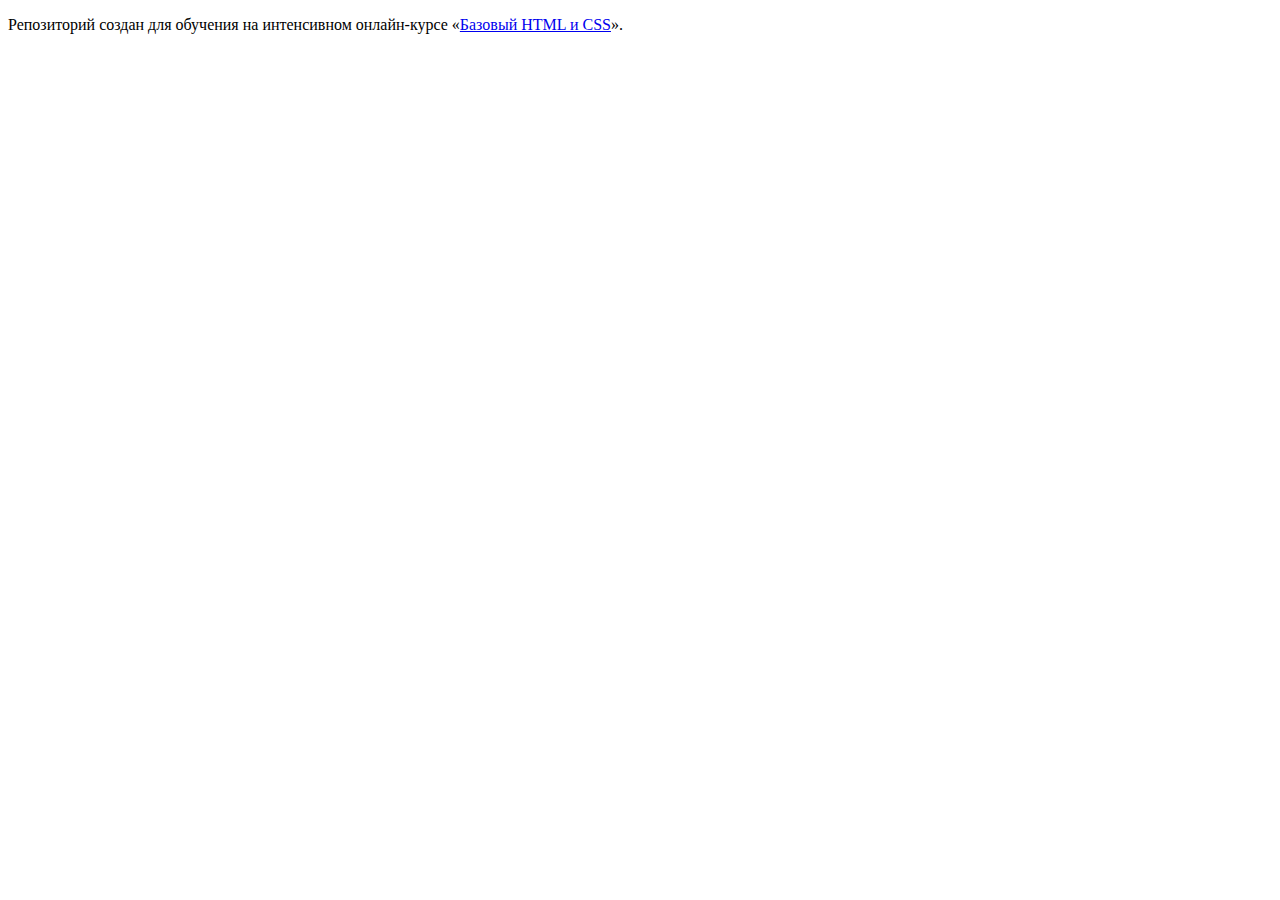
==== index.html @ fff20713 ":hatching_chick:" ====
<!DOCTYPE html>
<html lang="ru">
  <head>
    <meta charset="utf-8">
    <title>HTML Academy: Барбершоп</title>
  </head>
  <body>

    <p>Репозиторий создан для обучения на интенсивном онлайн‑курсе «<a href="https://htmlacademy.ru/intensive">Базовый HTML и CSS</a>».</p>

  </body>
</html>
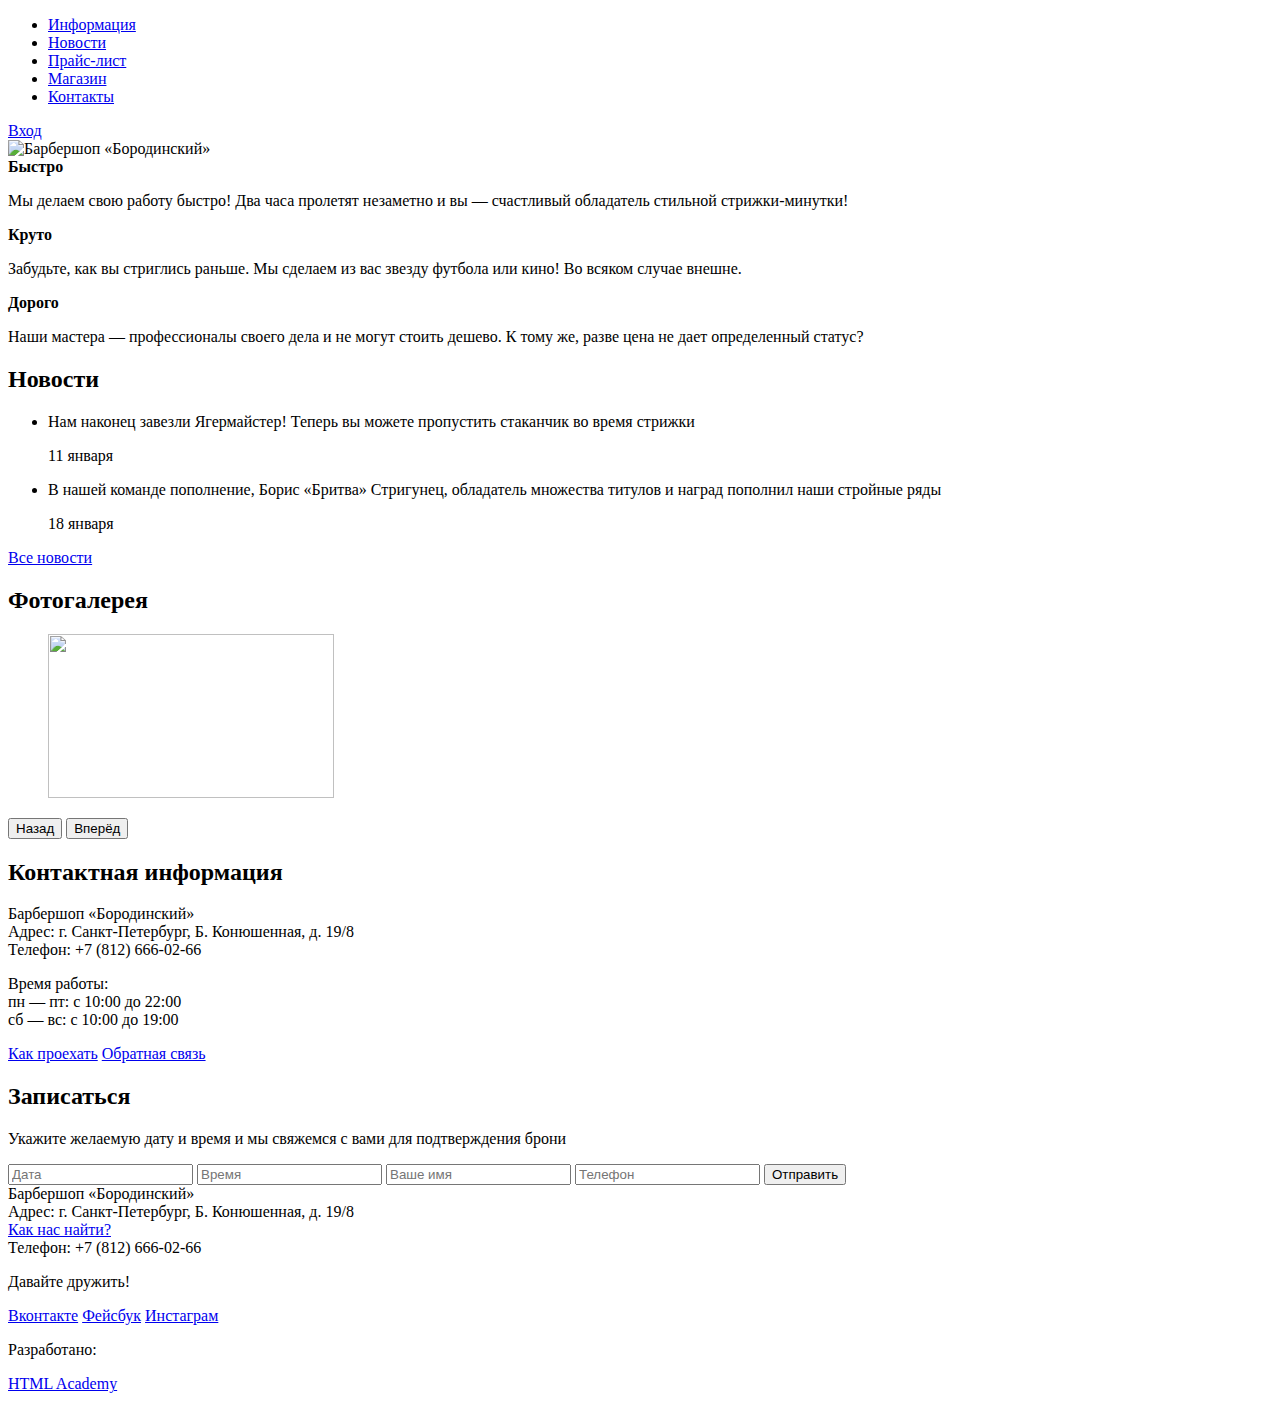
==== commit 2c5e6b91: "сделала разметку" ====
--- a/index.html
+++ b/index.html
@@ -1,12 +1,128 @@
 <!DOCTYPE html>
 <html lang="ru">
-  <head>
-    <meta charset="utf-8">
-    <title>HTML Academy: Барбершоп</title>
-  </head>
-  <body>
-
-    <p>Репозиторий создан для обучения на интенсивном онлайн‑курсе «<a href="https://htmlacademy.ru/intensive">Базовый HTML и CSS</a>».</p>
-
-  </body>
-</html>
+<head>
+  <meta charset="utf-8">
+  <title>Барбершоп «Бородинский»</title>
+</head>
+<body>
+<header class="main-header">
+  <div class="container">
+    <nav class="main-navigation">
+      <ul>
+        <li>
+          <a href="#">Информация</a>
+        </li>
+        <li>
+          <a href="#">Новости</a>
+        </li>
+        <li>
+          <a href="#">Прайс-лист</a>
+        </li>
+        <li>
+          <a href="#">Магазин</a>
+        </li>
+        <li>
+          <a href="#">Контакты</a>
+        </li>
+      </ul>
+    </nav>
+    <div class="user-block">
+      <a class="login" href="#">Вход</a>
+    </div>
+  </div>
+</header>
+<main class="container">
+  <div class="index-logo">
+    <img src="img/index-logo.png" width="368" height="204" alt="Барбершоп «Бородинский»">
+  </div>
+  <section class="features">
+    <div class="features-item">
+      <b class="features-name">Быстро</b>
+      <p>Мы делаем свою работу быстро! Два часа пролетят незаметно и вы — счастливый обладатель стильной стрижки-минутки!</p>
+    </div>
+    <div class="features-item">
+      <b class="features-name">Круто</b>
+      <p>Забудьте, как вы стриглись раньше. Мы сделаем из вас звезду футбола или кино! Во всяком случае внешне.</p>
+    </div>
+    <div class="features-item">
+      <b class="features-name">Дорого</b>
+      <p>Наши мастера — профессионалы своего дела и не могут стоить дешево. К тому же, разве цена не дает определенный статус?</p>
+    </div>
+  </section>
+  <div class="index-content">
+    <div class="index-content-left">
+      <h2 class="index-content-title">Новости</h2>
+      <ul class="news-preview">
+        <li>
+          <p>Нам наконец завезли Ягермайстер! Теперь вы можете пропустить стаканчик во время стрижки</p>
+          <time datetime="2016-01-11">11 января</time>
+        </li>
+        <li>
+          <p>В нашей команде пополнение, Борис «Бритва» Стригунец, обладатель множества титулов и наград пополнил наши стройные ряды</p>
+          <time datetime="2016-01-18">18 января</time>
+        </li>
+      </ul>
+      <a class="btn" href="#">Все новости</a>
+    </div>
+    <div class="index-content-right">
+      <h2 class="index-content-title">Фотогалерея</h2>
+      <div class="gallery">
+        <figure class="gallery-content">
+          <img src="img/photo-1.jpg" width="286" height="164" alt="">
+        </figure>
+        <button class="btn gallery-prev">Назад</button>
+        <button class="btn gallery-next">Вперёд</button>
+      </div>
+    </div>
+  </div>
+  <div class="index-content">
+    <div class="index-content-left">
+      <h2 class="index-content-title">Контактная информация</h2>
+      <p>
+        Барбершоп «Бородинский»<br>
+        Адрес: г. Санкт-Петербург, Б. Конюшенная, д. 19/8<br>
+        Телефон: +7 (812) 666-02-66
+      </p>
+      <p>
+        Время работы:<br>
+        пн — пт: с 10:00 до 22:00<br>
+        сб — вс: с 10:00 до 19:00
+      </p>
+      <a class="btn" href="#">Как проехать</a>
+      <a class="btn" href="#">Обратная связь</a>
+    </div>
+    <div class="index-content-right">
+      <h2 class="index-content-title">Записаться</h2>
+      <p>Укажите желаемую дату и время и мы свяжемся с вами для подтверждения брони</p>
+      <form class="appointment-form" action="https://echo.htmlacademy.ru" method="post">
+        <input type="text" name="date" value="" placeholder="Дата">
+        <input type="text" name="time" value="" placeholder="Время">
+        <input type="text" name="name" value="" placeholder="Ваше имя">
+        <input type="tel" name="phone" value="" placeholder="Телефон">
+        <button class="btn" type="submit">Отправить</button>
+      </form>
+    </div>
+  </div>
+</main>
+<footer class="main-footer">
+  <div class="container">
+    <section class="footer-contacts">
+      Барбершоп «Бородинский»<br>
+      Адрес: г. Санкт-Петербург, Б. Конюшенная, д. 19/8<br>
+      <a href="#">Как нас найти?</a><br>
+      Телефон: +7 (812) 666-02-66
+    </section>
+    <section class="footer-social">
+      <p>Давайте дружить!</p>
+      <a class="social-btn social-btn-vk" href="#">Вконтакте</a>
+      <a class="social-btn social-btn-fb" href="#">Фейсбук</a>
+      <a class="social-btn social-btn-inst" href="#">Инстаграм</a>
+    </section>
+    <section class="footer-copyright">
+      <p>Разработано:</p>
+      <a class="btn" href="https://htmlacademy.ru">HTML Academy</a>
+    </section>
+  </div>
+</footer>
+</body>
+</html>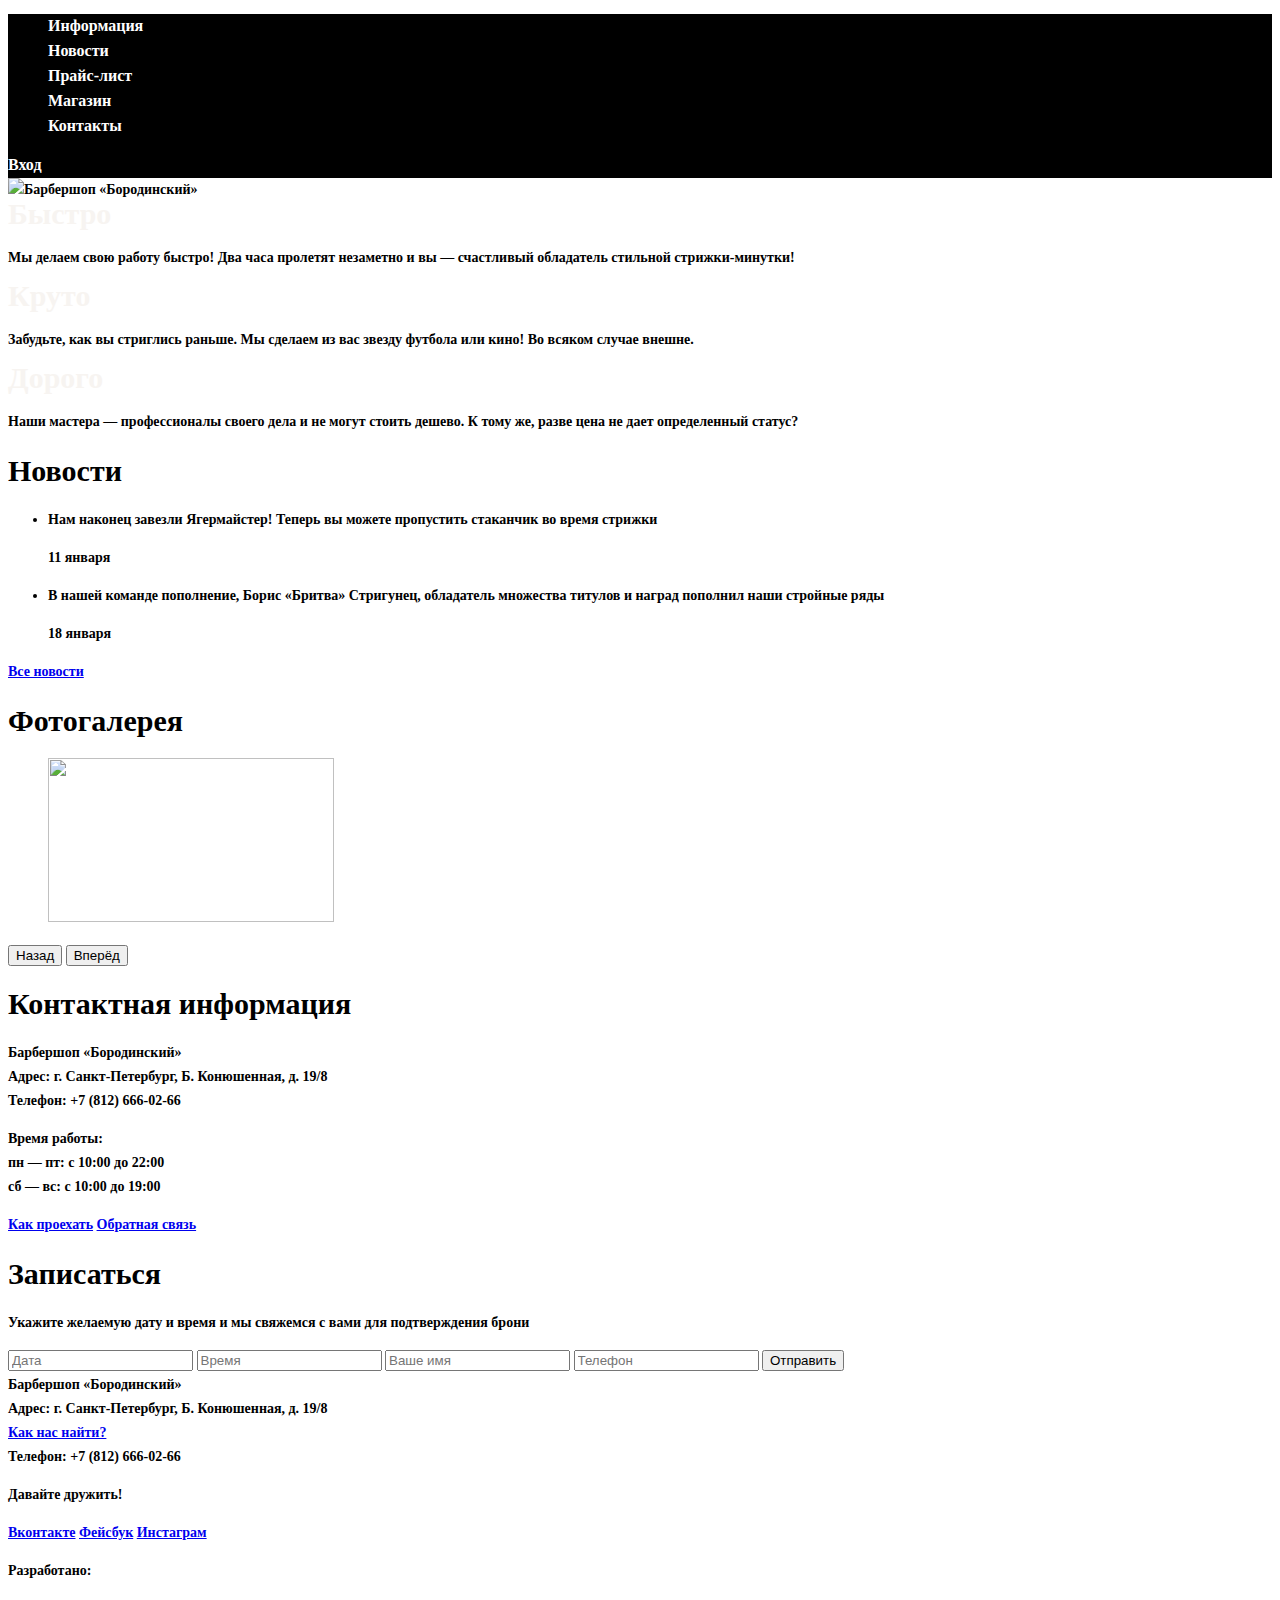
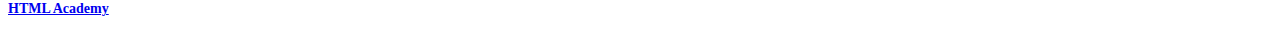
==== commit 0beaa6de: "Подготовка графики и текстовых стилей «Барбершопа»" ====
--- a/index.html
+++ b/index.html
@@ -1,128 +1,133 @@
 <!DOCTYPE html>
 <html lang="ru">
 <head>
-  <meta charset="utf-8">
-  <title>Барбершоп «Бородинский»</title>
+    <meta charset="utf-8">
+    <title>Барбершоп «Бородинский»</title>
+    <link href="css/style.css" rel="stylesheet">
 </head>
 <body>
 <header class="main-header">
-  <div class="container">
-    <nav class="main-navigation">
-      <ul>
-        <li>
-          <a href="#">Информация</a>
-        </li>
-        <li>
-          <a href="#">Новости</a>
-        </li>
-        <li>
-          <a href="#">Прайс-лист</a>
-        </li>
-        <li>
-          <a href="#">Магазин</a>
-        </li>
-        <li>
-          <a href="#">Контакты</a>
-        </li>
-      </ul>
-    </nav>
-    <div class="user-block">
-      <a class="login" href="#">Вход</a>
+    <div class="container">
+        <nav class="main-navigation">
+            <ul>
+                <li>
+                    <a href="#">Информация</a>
+                </li>
+                <li>
+                    <a href="#">Новости</a>
+                </li>
+                <li>
+                    <a href="#">Прайс-лист</a>
+                </li>
+                <li>
+                    <a href="#">Магазин</a>
+                </li>
+                <li>
+                    <a href="#">Контакты</a>
+                </li>
+            </ul>
+        </nav>
+        <div class="user-block">
+            <a class="login" href="#">Вход</a>
+        </div>
     </div>
-  </div>
 </header>
 <main class="container">
-  <div class="index-logo">
-    <img src="img/index-logo.png" width="368" height="204" alt="Барбершоп «Бородинский»">
-  </div>
-  <section class="features">
-    <div class="features-item">
-      <b class="features-name">Быстро</b>
-      <p>Мы делаем свою работу быстро! Два часа пролетят незаметно и вы — счастливый обладатель стильной стрижки-минутки!</p>
+    <div class="index-logo">
+        <img src="img/borodinski logo.png" width="368" height="264" alt="Барбершоп «Бородинский»">
     </div>
-    <div class="features-item">
-      <b class="features-name">Круто</b>
-      <p>Забудьте, как вы стриглись раньше. Мы сделаем из вас звезду футбола или кино! Во всяком случае внешне.</p>
+    <section class="features">
+        <div class="features-item">
+            <b class="features-name">Быстро</b>
+            <p>Мы делаем свою работу быстро! Два часа пролетят незаметно и вы — счастливый обладатель стильной
+                стрижки-минутки!</p>
+        </div>
+        <div class="features-item">
+            <b class="features-name">Круто</b>
+            <p>Забудьте, как вы стриглись раньше. Мы сделаем из вас звезду футбола или кино! Во всяком случае
+                внешне.</p>
+        </div>
+        <div class="features-item">
+            <b class="features-name">Дорого</b>
+            <p>Наши мастера — профессионалы своего дела и не могут стоить дешево. К тому же, разве цена не дает
+                определенный статус?</p>
+        </div>
+    </section>
+    <div class="index-content">
+        <div class="index-content-left">
+            <h2 class="index-content-title">Новости</h2>
+            <ul class="news-preview">
+                <li>
+                    <p>Нам наконец завезли Ягермайстер! Теперь вы можете пропустить стаканчик во время стрижки</p>
+                    <time datetime="2016-01-11">11 января</time>
+                </li>
+                <li>
+                    <p>В нашей команде пополнение, Борис «Бритва» Стригунец, обладатель множества титулов и наград
+                        пополнил наши стройные ряды</p>
+                    <time datetime="2016-01-18">18 января</time>
+                </li>
+            </ul>
+            <a class="btn" href="#">Все новости</a>
+        </div>
+        <div class="index-content-right">
+            <h2 class="index-content-title">Фотогалерея</h2>
+            <div class="gallery">
+                <figure class="gallery-content">
+                    <img src="img/layer 21.jpg" width="286" height="164" alt="">
+                </figure>
+                <button class="btn gallery-prev">Назад</button>
+                <button class="btn gallery-next">Вперёд</button>
+            </div>
+        </div>
     </div>
-    <div class="features-item">
-      <b class="features-name">Дорого</b>
-      <p>Наши мастера — профессионалы своего дела и не могут стоить дешево. К тому же, разве цена не дает определенный статус?</p>
+    <div class="index-content">
+        <div class="index-content-left">
+            <h2 class="index-content-title">Контактная информация</h2>
+            <p>
+                Барбершоп «Бородинский»<br>
+                Адрес: г. Санкт-Петербург, Б. Конюшенная, д. 19/8<br>
+                Телефон: +7 (812) 666-02-66
+            </p>
+            <p>
+                Время работы:<br>
+                пн — пт: с 10:00 до 22:00<br>
+                сб — вс: с 10:00 до 19:00
+            </p>
+            <a class="btn" href="#">Как проехать</a>
+            <a class="btn" href="#">Обратная связь</a>
+        </div>
+        <div class="index-content-right">
+            <h2 class="index-content-title">Записаться</h2>
+            <p>Укажите желаемую дату и время и мы свяжемся с вами для подтверждения брони</p>
+            <form class="appointment-form" action="https://echo.htmlacademy.ru" method="post">
+                <input type="text" name="date" value="" placeholder="Дата">
+                <input type="text" name="time" value="" placeholder="Время">
+                <input type="text" name="name" value="" placeholder="Ваше имя">
+                <input type="tel" name="phone" value="" placeholder="Телефон">
+                <button class="btn" type="submit">Отправить</button>
+            </form>
+        </div>
     </div>
-  </section>
-  <div class="index-content">
-    <div class="index-content-left">
-      <h2 class="index-content-title">Новости</h2>
-      <ul class="news-preview">
-        <li>
-          <p>Нам наконец завезли Ягермайстер! Теперь вы можете пропустить стаканчик во время стрижки</p>
-          <time datetime="2016-01-11">11 января</time>
-        </li>
-        <li>
-          <p>В нашей команде пополнение, Борис «Бритва» Стригунец, обладатель множества титулов и наград пополнил наши стройные ряды</p>
-          <time datetime="2016-01-18">18 января</time>
-        </li>
-      </ul>
-      <a class="btn" href="#">Все новости</a>
-    </div>
-    <div class="index-content-right">
-      <h2 class="index-content-title">Фотогалерея</h2>
-      <div class="gallery">
-        <figure class="gallery-content">
-          <img src="img/photo-1.jpg" width="286" height="164" alt="">
-        </figure>
-        <button class="btn gallery-prev">Назад</button>
-        <button class="btn gallery-next">Вперёд</button>
-      </div>
-    </div>
-  </div>
-  <div class="index-content">
-    <div class="index-content-left">
-      <h2 class="index-content-title">Контактная информация</h2>
-      <p>
-        Барбершоп «Бородинский»<br>
-        Адрес: г. Санкт-Петербург, Б. Конюшенная, д. 19/8<br>
-        Телефон: +7 (812) 666-02-66
-      </p>
-      <p>
-        Время работы:<br>
-        пн — пт: с 10:00 до 22:00<br>
-        сб — вс: с 10:00 до 19:00
-      </p>
-      <a class="btn" href="#">Как проехать</a>
-      <a class="btn" href="#">Обратная связь</a>
-    </div>
-    <div class="index-content-right">
-      <h2 class="index-content-title">Записаться</h2>
-      <p>Укажите желаемую дату и время и мы свяжемся с вами для подтверждения брони</p>
-      <form class="appointment-form" action="https://echo.htmlacademy.ru" method="post">
-        <input type="text" name="date" value="" placeholder="Дата">
-        <input type="text" name="time" value="" placeholder="Время">
-        <input type="text" name="name" value="" placeholder="Ваше имя">
-        <input type="tel" name="phone" value="" placeholder="Телефон">
-        <button class="btn" type="submit">Отправить</button>
-      </form>
-    </div>
-  </div>
 </main>
 <footer class="main-footer">
-  <div class="container">
-    <section class="footer-contacts">
-      Барбершоп «Бородинский»<br>
-      Адрес: г. Санкт-Петербург, Б. Конюшенная, д. 19/8<br>
-      <a href="#">Как нас найти?</a><br>
-      Телефон: +7 (812) 666-02-66
-    </section>
-    <section class="footer-social">
-      <p>Давайте дружить!</p>
-      <a class="social-btn social-btn-vk" href="#">Вконтакте</a>
-      <a class="social-btn social-btn-fb" href="#">Фейсбук</a>
-      <a class="social-btn social-btn-inst" href="#">Инстаграм</a>
-    </section>
-    <section class="footer-copyright">
-      <p>Разработано:</p>
-      <a class="btn" href="https://htmlacademy.ru">HTML Academy</a>
-    </section>
-  </div>
+    <div class="container">
+        <section class="footer-contacts">
+            Барбершоп «Бородинский»<br>
+            Адрес: г. Санкт-Петербург, Б. Конюшенная, д. 19/8<br>
+            <a href="#">Как нас найти?</a><br>
+            Телефон: +7 (812) 666-02-66
+        </section>
+        <section class="footer-social">
+            <p>Давайте дружить!</p>
+            <a class="social-btn social-btn-vk" href="#">Вконтакте</a>
+            <a class="social-btn social-btn-fb" href="#">Фейсбук</a>
+            <a class="social-btn social-btn-inst" href="#">Инстаграм</a>
+        </section>
+        <section class="footer-copyright">
+            <p>Разработано:</p>
+            <a class="btn" href="https://htmlacademy.ru">HTML Academy</a>
+        </section>
+    </div>
 </footer>
 </body>
 </html>--- a/css/style.css
+++ b/css/style.css
@@ -0,0 +1,42 @@
+body {
+   font-size: 14px;
+    line-height: 24px;
+    color: #000000;
+    font-weight: Bold;
+    font-family: PT Sans Narrow Bold;
+}
+
+
+.main-header a{
+    font-size: 16px;
+    line-height: auto;
+    color: #ffffff;
+    text-decoration: none;
+}
+
+.main-header {
+    background-color: black;
+}
+
+.features-item .features-name {
+    font-size: 30px;
+    line-height: auto;
+    color: #f7f4f1;
+
+}
+
+.index-content .index-content-title {
+    font-size: 30px;
+    line-height: auto;
+    color: #000000;
+}
+
+.filter-items .index-content-title {
+    font-size: 24px;
+    line-height: auto;
+}
+
+.price-list-title {
+    font-size: 46px;
+    line-height: auto;
+}
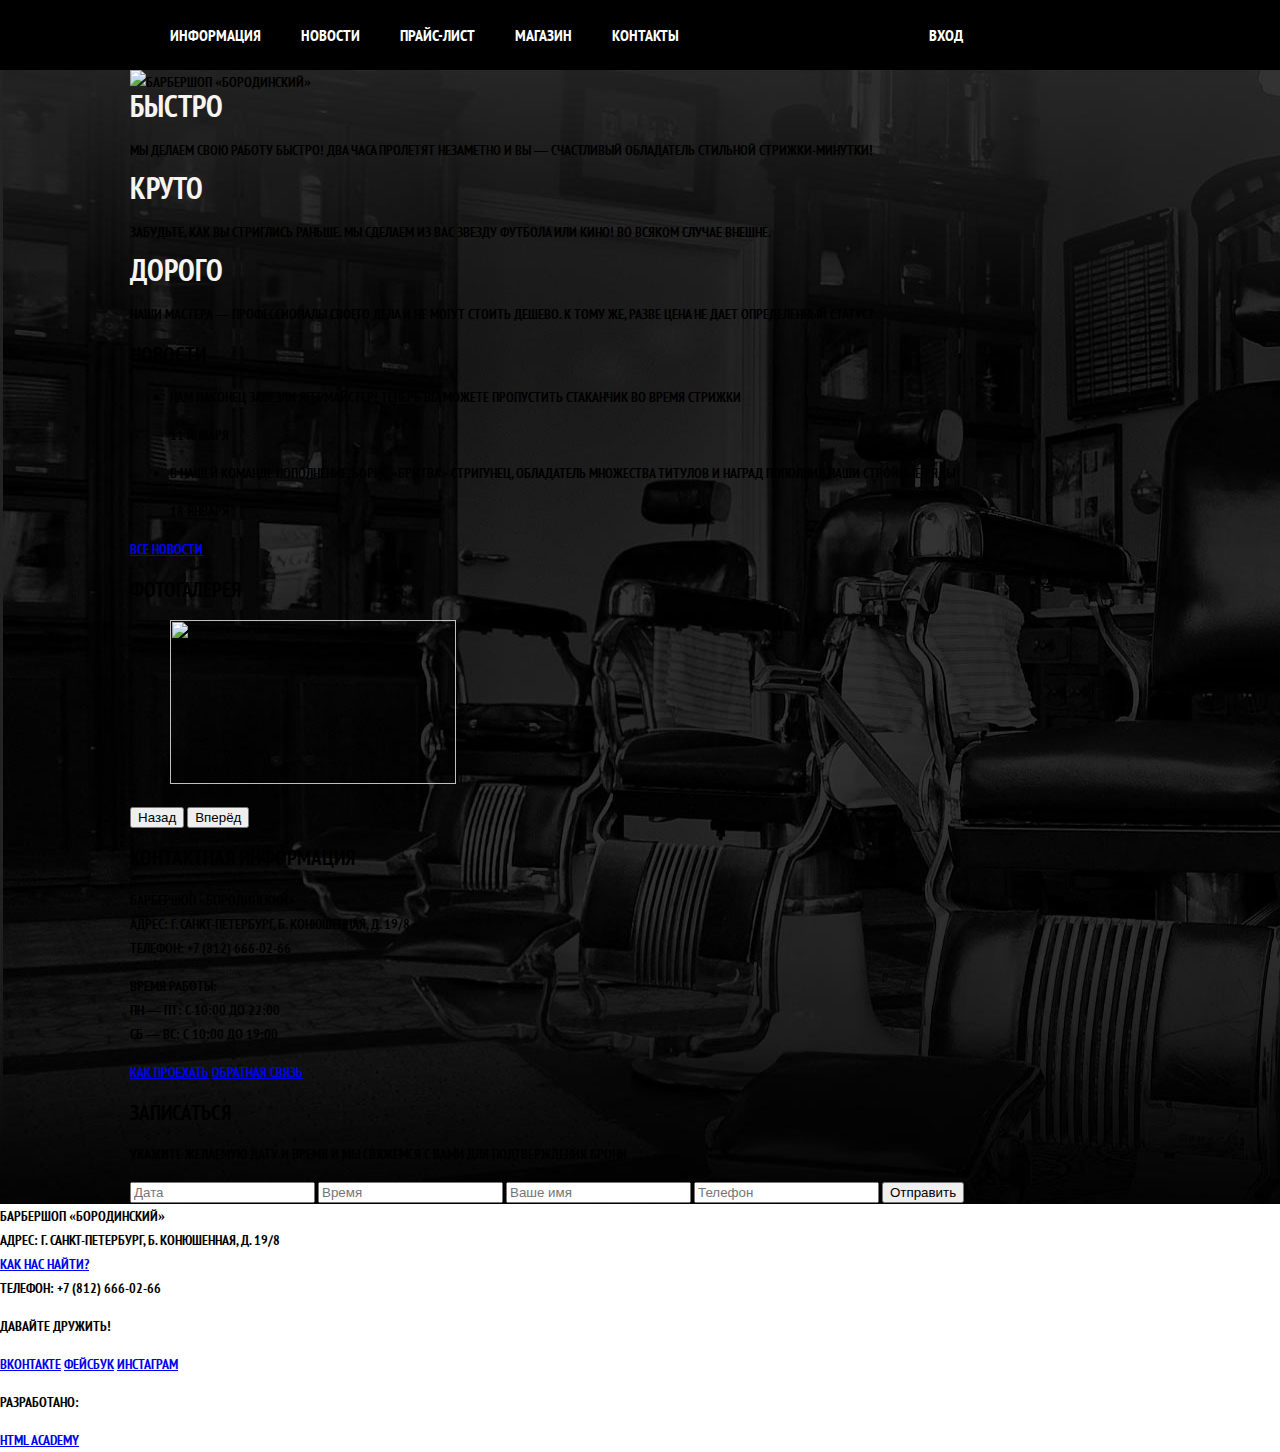
==== commit 5ff3660b: "я поиграла с сеткой, но шрифт не смогла подключить)" ====
--- a/index.html
+++ b/index.html
@@ -32,7 +32,7 @@
         </div>
     </div>
 </header>
-<main class="container">
+<main class="container container-index">
     <div class="index-logo">
         <img src="img/borodinski logo.png" width="368" height="264" alt="Барбершоп «Бородинский»">
     </div>
--- a/css/style.css
+++ b/css/style.css
@@ -1,9 +1,116 @@
+
+.main-header .container{
+    display: flex;
+    align-items: center;
+    width: 1200px;
+    height: 70px;
+    padding-left: 130px;
+    padding-right: 130px;
+}
+.main-navigation ul{
+    display: flex;
+}
+
+.main-navigation li{
+    padding-right: 40px;
+}
+
+.user-block a{
+    padding-left: 210px;
+}
+
+main.container{
+    padding-left: 130px;
+    padding-right: 130px;
+    background-image: url("barbershop-index.png");
+}
+
+.container .content-title{
+    padding-top: 60px;
+}
+
+.breadcrumbs{
+    display: flex;
+    padding-left: 0;
+}
+.breadcrumbs li{
+    padding-right: 40px;
+    list-style: none;
+}
+.breadcrumbs a{
+    text-decoration: none;
+}
+
+section.content {
+    display: flex;
+}
+
+section.catalog {
+    display: flex;
+    flex-wrap: wrap;
+    padding-left: 70px;
+}
+
+.filter-checkbox, .filter-radio {
+    padding-bottom: 27px;
+}
+
+article.catalog-item{
+margin:10px;
+    width:220px;
+    height: 286px;
+    background-color: white;
+}
+.catalog-item-title  {
+text-transform: none;}
+
+
+.paginator {
+display: flex;
+align-self: flex-end;
+}
+
+.paginator a{
+    text-decoration: none;
+}
+.paginator li{
+    list-style: none;
+}
+
+
+
+
+
+
+
+
+
+
+
+
+
+
+
+
+
+
+
+
+.container.container-index  {
+    background-image: url("barbershop-index.jpg");
+}
+
+
+
 body {
-   font-size: 14px;
+    font-size: 14px;
     line-height: 24px;
     color: #000000;
-    font-weight: Bold;
-    font-family: PT Sans Narrow Bold;
+    font-weight: bold;
+    font-family: "PT Sans Narrow Bold";
+    margin:0;
+    padding: 0;
+    text-transform: uppercase;
 }
 
 
@@ -25,18 +132,27 @@
 
 }
 
-.index-content .index-content-title {
-    font-size: 30px;
-    line-height: auto;
-    color: #000000;
-}
-
 .filter-items .index-content-title {
     font-size: 24px;
     line-height: auto;
+    padding-bottom: 40px;
 }
 
 .price-list-title {
     font-size: 46px;
     line-height: auto;
 }
+
+
+.index-content.index-content-title, .content-title h1 {
+    font-size: 30px;
+    line-height: auto;
+    color: #000000;
+}
+
+
+
+@font-face {
+    font-family: "PT Sans Narrow Bold";
+    src: url(/fonts/ptsansnarrowbold.woff);
+
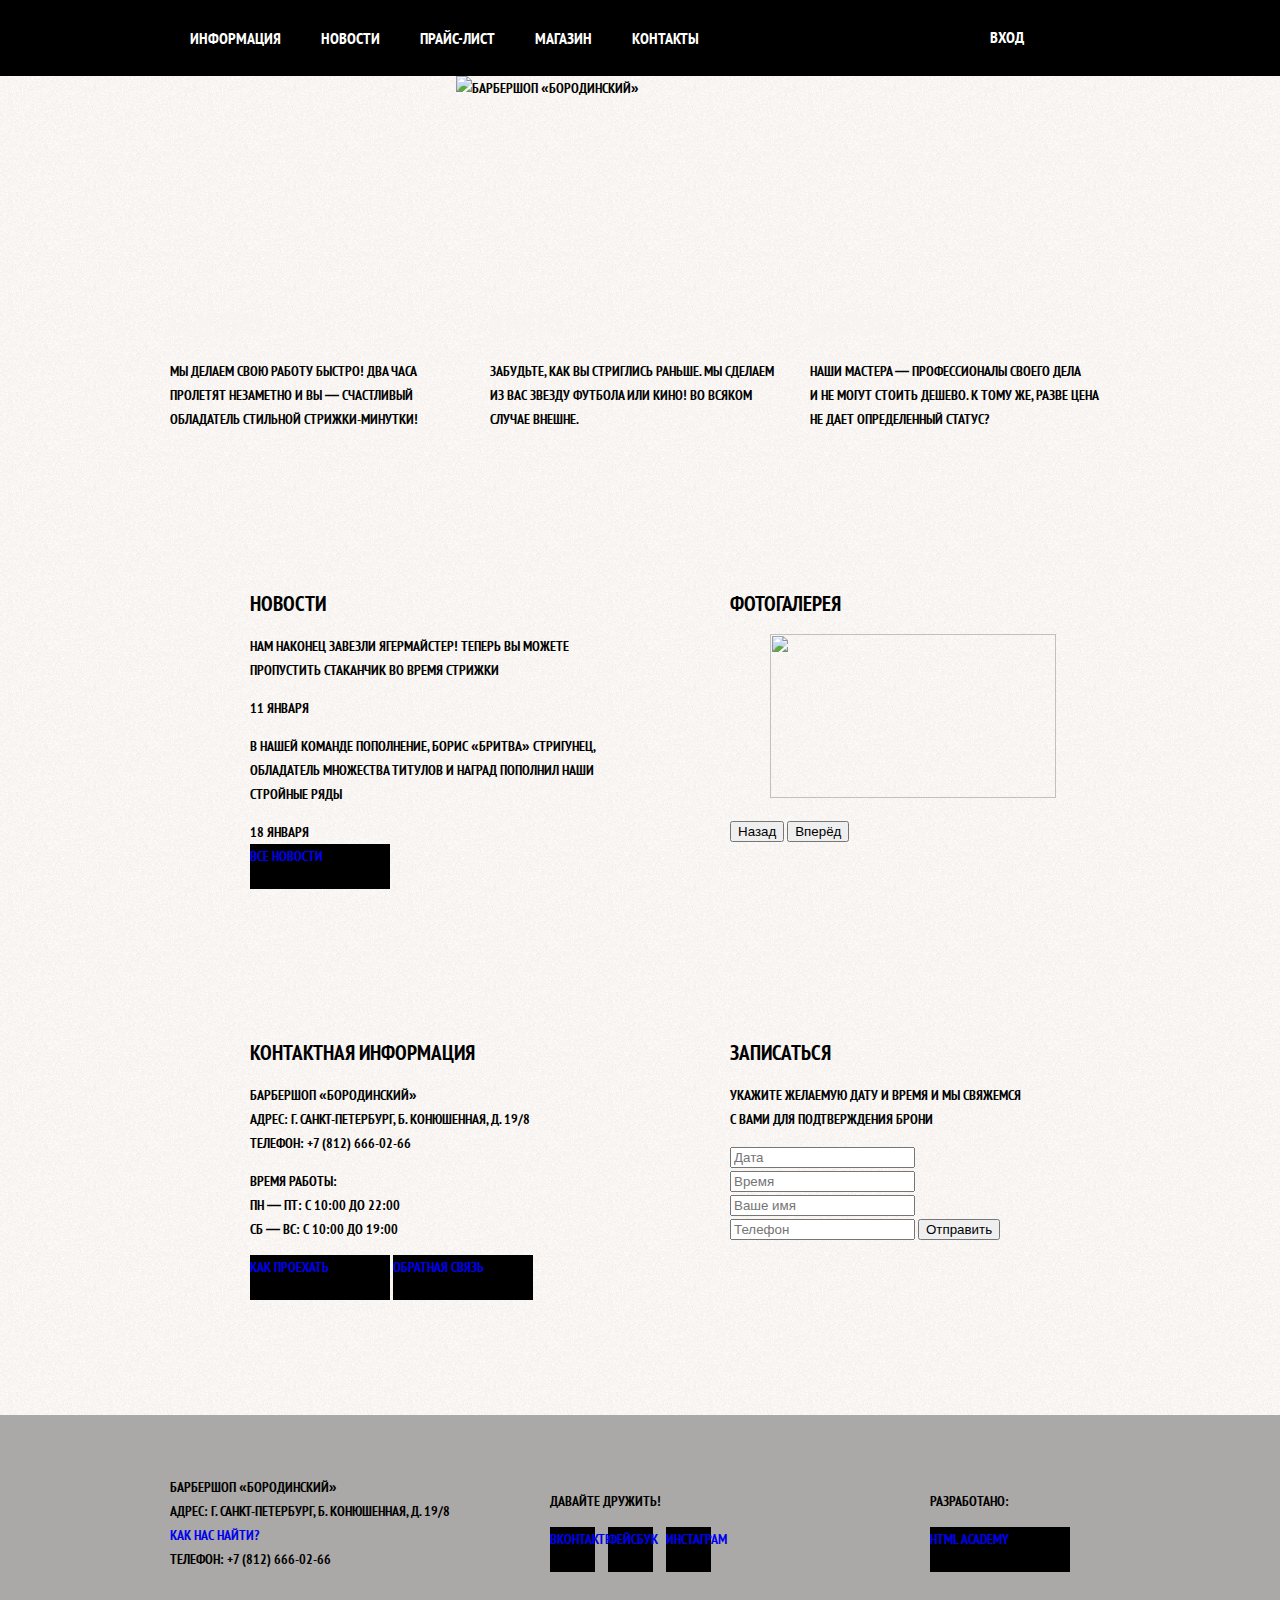
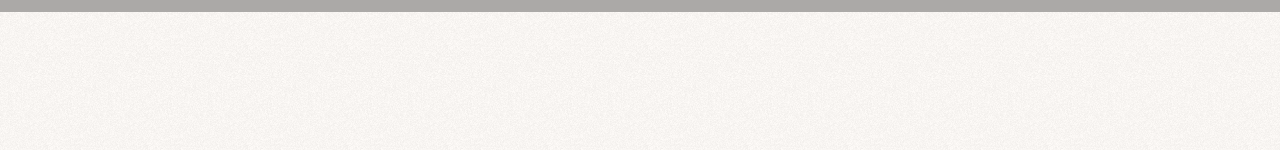
==== commit 960f6453: "сетка" ====
--- a/index.html
+++ b/index.html
@@ -7,7 +7,7 @@
 </head>
 <body>
 <header class="main-header">
-    <div class="container">
+    <div class="container clearfix">
         <nav class="main-navigation">
             <ul>
                 <li>
@@ -36,7 +36,7 @@
     <div class="index-logo">
         <img src="img/borodinski logo.png" width="368" height="264" alt="Барбершоп «Бородинский»">
     </div>
-    <section class="features">
+    <section class="features clearfix">
         <div class="features-item">
             <b class="features-name">Быстро</b>
             <p>Мы делаем свою работу быстро! Два часа пролетят незаметно и вы — счастливый обладатель стильной
@@ -53,7 +53,7 @@
                 определенный статус?</p>
         </div>
     </section>
-    <div class="index-content">
+    <div class="index-content clearfix">
         <div class="index-content-left">
             <h2 class="index-content-title">Новости</h2>
             <ul class="news-preview">
@@ -80,7 +80,7 @@
             </div>
         </div>
     </div>
-    <div class="index-content">
+    <div class="index-content clearfix">
         <div class="index-content-left">
             <h2 class="index-content-title">Контактная информация</h2>
             <p>
@@ -108,9 +108,10 @@
             </form>
         </div>
     </div>
+
 </main>
-<footer class="main-footer">
-    <div class="container">
+<footer class="main-footer clearfix">
+    <div class="container clearfix">
         <section class="footer-contacts">
             Барбершоп «Бородинский»<br>
             Адрес: г. Санкт-Петербург, Б. Конюшенная, д. 19/8<br>
--- a/css/style.css
+++ b/css/style.css
@@ -1,103 +1,172 @@
 
-.main-header .container{
-    display: flex;
-    align-items: center;
-    width: 1200px;
-    height: 70px;
-    padding-left: 130px;
-    padding-right: 130px;
-}
-.main-navigation ul{
-    display: flex;
-}
-
-.main-navigation li{
+@font-face {
+    font-family: "PT Sans Narrow Bold";
+    src: url("../fonts/ptsansnarrowbold.woff");
+}
+
+html, body {
+    margin: 0;
+    padding: 0;
+}
+
+a {
+    text-decoration: none;
+}
+
+ul {
+    list-style: none;
+    padding: 0;
+    margin: 0;
+}
+
+h1{
+    font-size: 30px;
+    line-height: 40px;
+    color: #000000;
+    margin: 0;
+    margin-bottom: 20px;
+}
+
+.container {
+    margin: 0 auto;
+    width: 940px;
+    padding: 0 10px;
+}
+
+.clearfix::after {
+    content: "";
+    display: table;
+    clear: both;
+}
+
+
+/* header */
+
+.main-header {
+    min-height: 70px;
+}
+
+.logo {
+    width: 150px;
+    float: left;
+    text-align: center;
+    padding-top: 26px;
+}
+
+.main-navigation {
+    width: 630px;
+    float: left;
+    font-size: 0;
+}
+
+.main-navigation li {
+   display: inline-block;
+    vertical-align: top;
+}
+
+.main-navigation a{
+    padding: 25px 20px;
+    display: block;
+    font-size: 16px;
+    line-height: 26px;
+    color: #ffffff;
+}
+
+.user-block {
+    width: 140px;
+    float: right;
+}
+
+.user-block a {
+    padding: 25px 20px;
+    display: block;
+    color: #ffffff;
+    font-size: 16px;
+}
+
+/* каталог */
+
+
+.content-title {
+    padding: 55px 0 50px 0;
+}
+
+
+.breadcrumbs {
+font-size: 0;
+}
+
+.breadcrumbs li {
+    display: inline-block;
+    vertical-align: top;
+}
+
+.breadcrumbs a{
+    font-size: 14px;
     padding-right: 40px;
-}
-
-.user-block a{
-    padding-left: 210px;
-}
-
-main.container{
-    padding-left: 130px;
-    padding-right: 130px;
-    background-image: url("barbershop-index.png");
-}
-
-.container .content-title{
-    padding-top: 60px;
-}
-
-.breadcrumbs{
-    display: flex;
-    padding-left: 0;
-}
-.breadcrumbs li{
-    padding-right: 40px;
-    list-style: none;
-}
-.breadcrumbs a{
-    text-decoration: none;
-}
-
-section.content {
-    display: flex;
-}
-
-section.catalog {
-    display: flex;
-    flex-wrap: wrap;
-    padding-left: 70px;
+    color: #000000;
+}
+.breadcrumbs a.active{
+    color: #aba9a7;
+}
+
+.filter-items{
+    width: 220px;
+    float: left;
+}
+
+.catalog-right {
+    width: 700px;
+    float: right;
 }
 
 .filter-checkbox, .filter-radio {
     padding-bottom: 27px;
 }
 
-article.catalog-item{
-margin:10px;
-    width:220px;
-    height: 286px;
+.catalog {
+    font-size:0;
+}
+
+.catalog-item {
+    width: 220px;
+    min-height: 286px;
     background-color: white;
-}
-.catalog-item-title  {
-text-transform: none;}
-
-
-.paginator {
-display: flex;
-align-self: flex-end;
-}
-
-.paginator a{
+    display: inline-block;
+    vertical-align: top;
+    font-size: 14px;
+    line-height: 18px;
+    margin: 0 20px 20px 0;
+}
+
+.catalog-item:nth-child(3n){
+    margin-right:0 ;
+}
+
+.paginator a {
     text-decoration: none;
-}
-.paginator li{
+    display: block;
+    font-size: 14px;
+    line-height: 24px;
+    color: #ffffff;
+    background-color: #000000;
+    width: 45px;
+    min-height: 25px;
+    text-align: center;
+    padding: 10px 0px;
+}
+.paginator a.active {
+    color: #000000;
+    background-color: #ffffff;
+}
+
+
+.paginator li {
     list-style: none;
-}
-
-
-
-
-
-
-
-
-
-
-
-
-
-
-
-
-
-
-
-
-.container.container-index  {
-    background-image: url("barbershop-index.jpg");
+    display: inline-block;
+    vertical-align: middle;
+    font-size: 0;
+    margin-right: 5px;
 }
 
 
@@ -107,52 +176,227 @@
     line-height: 24px;
     color: #000000;
     font-weight: bold;
-    font-family: "PT Sans Narrow Bold";
-    margin:0;
-    padding: 0;
+    font-family: "PT Sans Narrow Bold", sans-serif;
     text-transform: uppercase;
-}
-
-
-.main-header a{
-    font-size: 16px;
-    line-height: auto;
-    color: #ffffff;
-    text-decoration: none;
-}
+    min-width: 1122px;
+    min-height: 1750px;
+}
+
 
 .main-header {
-    background-color: black;
+    background-color: #000000;
 }
 
 .features-item .features-name {
     font-size: 30px;
-    line-height: auto;
+    line-height: 40px;
     color: #f7f4f1;
 
 }
 
 .filter-items .index-content-title {
     font-size: 24px;
-    line-height: auto;
+    line-height: 34px;
     padding-bottom: 40px;
 }
 
 .price-list-title {
     font-size: 46px;
-    line-height: auto;
-}
-
-
-.index-content.index-content-title, .content-title h1 {
-    font-size: 30px;
-    line-height: auto;
+    line-height: 56px;
+}
+
+/*  футер */
+
+.main-footer {
+    padding-top: 60px;
+    padding-bottom: 40px;
+    margin-top: 65px;
+    background-color: #aba9a7;
+}
+.footer-contacts {
+    float: left;
+    width: 320px;
+    margin-right: 60px;
+}
+
+.footer-social {
+    float: left;
+    width: 180px;
+}
+
+.social-btn{
+    display: inline-block;
+    width: 45px;
+    height: 45px;
+    background: #000000;
+    margin-right: 10px;
+    vertical-align: middle;
+}
+
+.footer-copyright {
+    float: right;
+    width: 180px;}
+
+a.btn{
+    display: inline-block;
+    width: 140px;
+    height: 45px;
+    background: #000000;
+    vertical-align: middle;
+}
+
+.item-description{
+    display: block;
+}
+.item-gallery {
+    float: left;
+    display: block;
+    margin-right: 70px;
+}
+.item-big-img{
+    margin-bottom: 10px;
+}
+.item-small-img li{
+    display: block;
+    float: left;
+    padding-right: 20px;
+}
+
+.item-info{
+    margin-top: 40px;
+    margin-bottom: 40px;
+
+}
+
+.exist {
+    margin-right: 175px;
+}
+
+.article{
+    color: #aeaeae;
+}
+
+.item-buy{
+    margin-bottom: 70px;
+}
+.item-set{
+    margin-top: 40px;
+    margin-bottom: 40px;
+}
+
+a.button {
+    display: inline-block;
+    width: 80px;
+    height: 45px;
+    background: #000000;
+    color: #ffffff;
+    vertical-align: middle;
+    text-align: center;
+}
+
+.price{
+    display: inline-block;
+    width: 110px;
+    height: 45px;
+    background: #e5e5e5;
     color: #000000;
-}
-
-
-
-@font-face {
-    font-family: "PT Sans Narrow Bold";
-    src: url(/fonts/ptsansnarrowbold.woff);
-
+    vertical-align: middle;
+    text-align: center;
+}
+
+body {
+    background: url("../img/barbershop-index.png");
+}
+.index-logo {
+    width: 368px;
+    min-height: 204px;
+    margin-right: auto;
+    margin-left: auto;
+    margin-bottom: 25px;
+}
+
+.features {
+    margin-bottom: 80px;
+}
+
+.features-item {
+    float: left;
+    width: 300px;
+    margin-right: 20px;
+}
+
+.features-item:last-child {
+    margin-right: 0;
+}
+
+.index-content {
+    margin-bottom: 35px;
+    padding: 50px 80px;
+}
+
+.index-content-left {
+    float: left;
+    width: 380px;
+}
+
+.index-content-right {
+    float: right;
+    width: 300px;
+
+}
+
+.price-list-title {
+    text-align: center;
+    margin-bottom: 56px;
+}
+
+.about-right {
+    float: right;
+    display: inline-block;
+    vertical-align: top;
+}
+.table{
+    border-collapse: collapse;
+    width: 460px;
+    text-align: left;
+    margin-left: 270px;
+    vertical-align: top;
+}
+
+table caption {
+    text-align: left;
+    margin-bottom: 40px;
+}
+
+.table td {
+    border: 2px solid black;
+    border-collapse: collapse;
+    padding: 10px 15px ;
+    width: 240px;
+}
+
+.item-set li{
+    padding-bottom: 15px;
+}
+.column{
+    padding-left: 40px;
+}
+
+
+td.column-2{
+    text-align: center;
+}
+
+.about-left {
+    float:left;
+    display: inline-block;
+    vertical-align: top;
+}
+
+section.about, .about-bottom {
+    display: inline-block;
+}
+
+.about.index-content-title{
+    margin-bottom: 40px;
+}
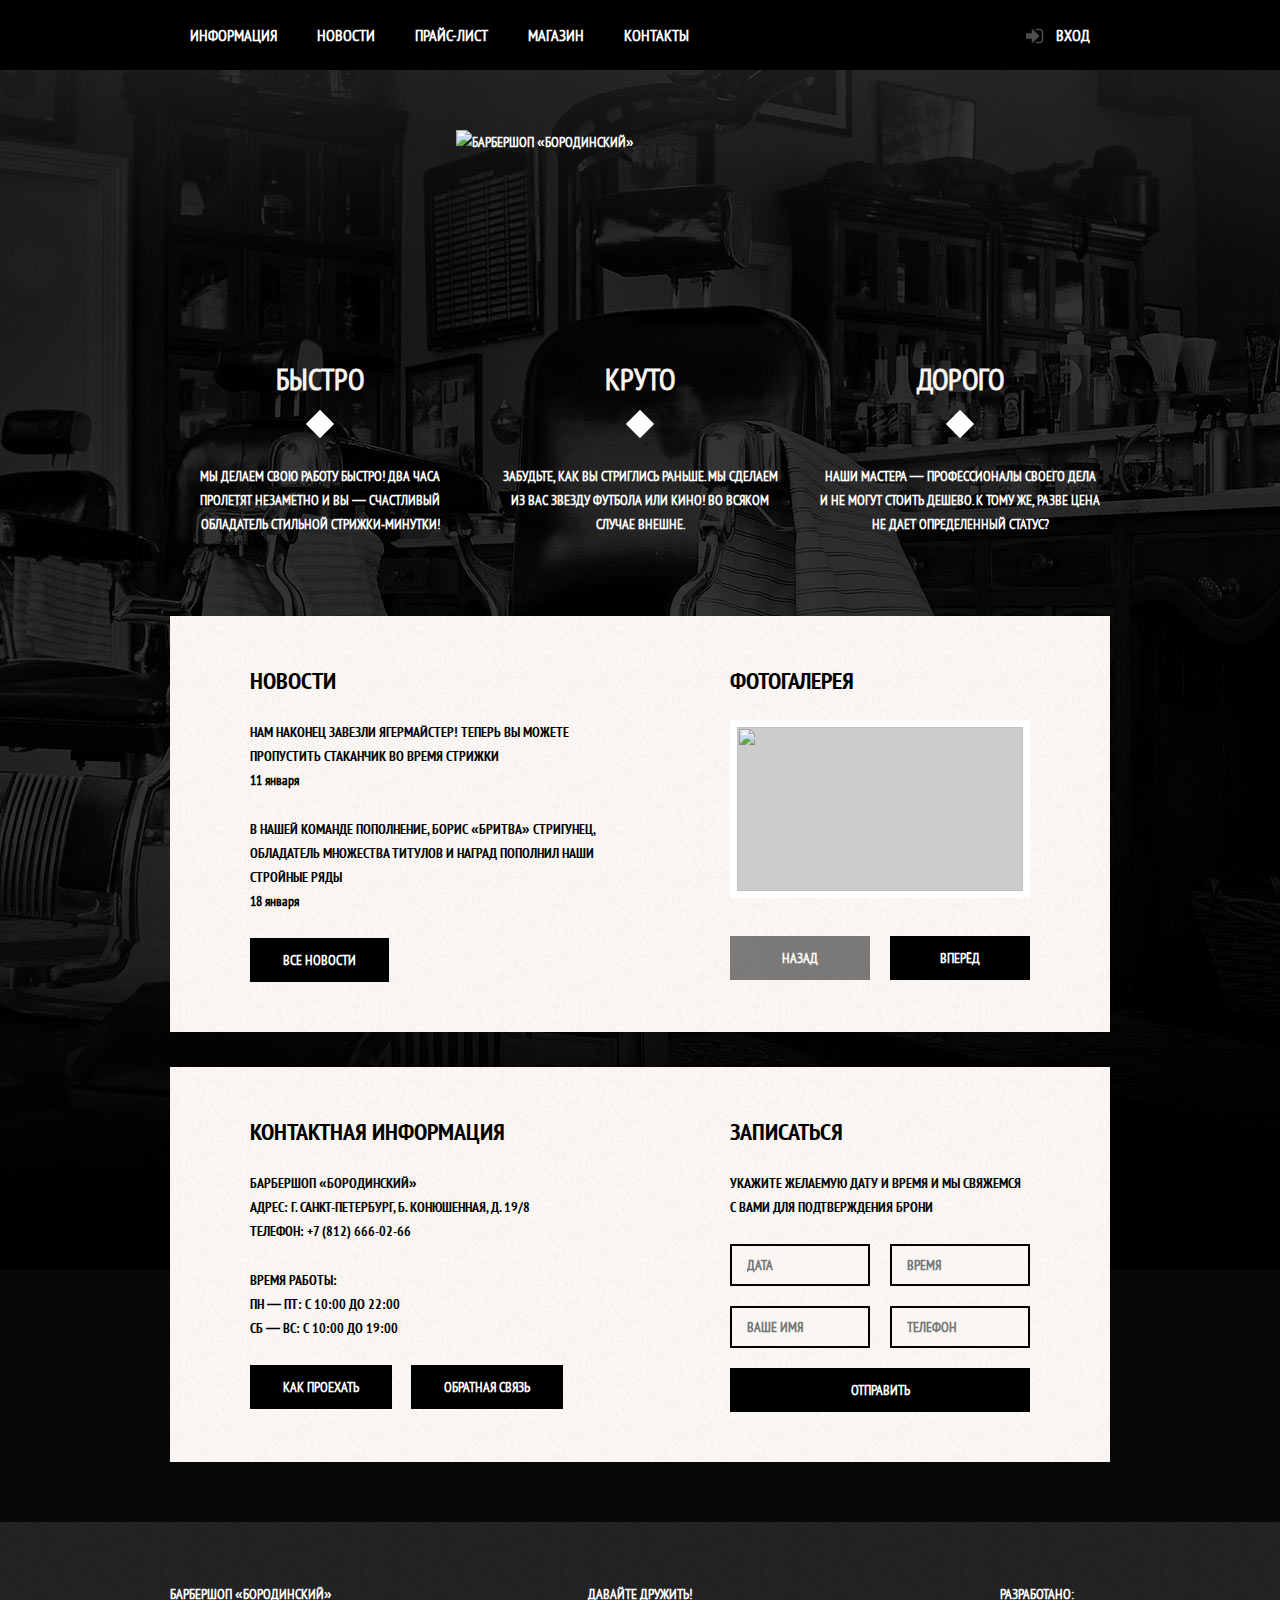
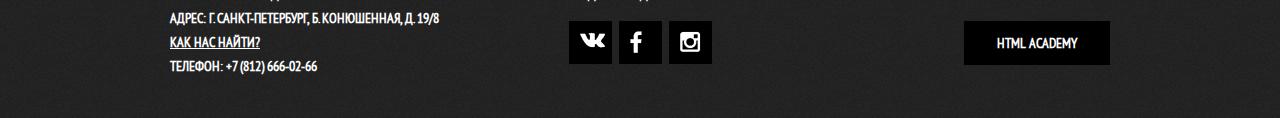
==== commit 6fac3cd1: "декоративный барбершоп)" ====
--- a/index.html
+++ b/index.html
@@ -3,9 +3,10 @@
 <head>
     <meta charset="utf-8">
     <title>Барбершоп «Бородинский»</title>
+    <link href="css/normalize.css" rel="stylesheet">
     <link href="css/style.css" rel="stylesheet">
 </head>
-<body>
+<body class="index">
 <header class="main-header">
     <div class="container clearfix">
         <nav class="main-navigation">
@@ -17,7 +18,7 @@
                     <a href="#">Новости</a>
                 </li>
                 <li>
-                    <a href="#">Прайс-лист</a>
+                    <a href="barbershop-price.html">Прайс-лист</a>
                 </li>
                 <li>
                     <a href="#">Магазин</a>
@@ -75,7 +76,7 @@
                 <figure class="gallery-content">
                     <img src="img/layer 21.jpg" width="286" height="164" alt="">
                 </figure>
-                <button class="btn gallery-prev">Назад</button>
+                <button class="btn gallery-prev" disabled>Назад</button>
                 <button class="btn gallery-next">Вперёд</button>
             </div>
         </div>
@@ -110,7 +111,7 @@
     </div>
 
 </main>
-<footer class="main-footer clearfix">
+<footer class="main-footer">
     <div class="container clearfix">
         <section class="footer-contacts">
             Барбершоп «Бородинский»<br>
--- a/css/style.css
+++ b/css/style.css
@@ -4,6 +4,11 @@
     src: url("../fonts/ptsansnarrowbold.woff");
 }
 
+@font-face {
+    font-family: "PT Sans Narrow";
+    src: url("../fonts/ptsansnarrow.woff");
+}
+
 html, body {
     margin: 0;
     padding: 0;
@@ -20,12 +25,13 @@
 }
 
 h1{
-    font-size: 30px;
     line-height: 40px;
     color: #000000;
     margin: 0;
     margin-bottom: 20px;
-}
+    font-family: "PT Sans Narrow Bold", "Arial", sans-serif;
+}
+
 
 .container {
     margin: 0 auto;
@@ -39,76 +45,382 @@
     clear: both;
 }
 
+body {
+    font-size: 14px;
+    line-height: 24px;
+    color: #000000;
+    font-weight: bold;
+    font-family: "PT Sans Narrow", "Arial", sans-serif;
+    text-transform: uppercase;
+    background: #f6f3f0 url("../img/barbershop-index.png") 0 0 repeat;
+    min-width: 960px;
+}
+
+body.index {
+    background: #000000 url("../img/barbershop-index.jpg") no-repeat center top;
+    color: #ffffff;
+}
+
 
 /* header */
+
 
 .main-header {
     min-height: 70px;
+    background-color: #000000;
+    margin-bottom: 60px;
+    color: #ffffff;
 }
 
 .logo {
     width: 150px;
     float: left;
     text-align: center;
-    padding-top: 26px;
+    padding-top:25px;
+    padding-bottom:13px;
+}
+
+.logo img{
+    width:111px;
+    height:24px;
 }
 
 .main-navigation {
     width: 630px;
     float: left;
     font-size: 0;
+    margin: 0;
+    padding: 0;
 }
 
 .main-navigation li {
-   display: inline-block;
+    display: inline-block;
     vertical-align: top;
+    font-size: 16px;
+    line-height: 20px;
 }
 
 .main-navigation a{
     padding: 25px 20px;
     display: block;
     font-size: 16px;
-    line-height: 26px;
     color: #ffffff;
 }
 
+.main-navigation a:hover {
+    background: #242424;
+}
+
+
+
+.main-navigation .active {
+    position: relative;
+
+    background-color: none;
+}
+
+.main-navigation .active a:hover {
+    background: none;
+}
+
+.main-navigation .active::after {
+    content: "";
+    position: absolute;
+    right: 20px;
+    bottom: 0;
+    left: 20px;
+
+    height: 5px;
+
+    background-color: #ffffff;
+}
+
+.main-navigation .active span {
+    display: block;
+    padding: 25px 20px;
+}
+
 .user-block {
-    width: 140px;
+   max-width: 140px;
     float: right;
 }
 
-.user-block a {
-    padding: 25px 20px;
-    display: block;
+.login {
+    display: inline-block;
     color: #ffffff;
     font-size: 16px;
-}
-
-/* каталог */
-
+    line-height: 20px;
+    position: relative;
+    padding: 25px 20px;
+    padding-left: 50px;
+    vertical-align: top;
+}
+
+.login:hover, .logo:hover{
+    background-color: #242424;
+}
+
+.login::before {
+    content: "";
+    position: absolute;
+    top: 28px;
+    left: 20px;
+
+    width: 18px;
+    height: 18px;
+    background: transparent url("../img/sprite.png") no-repeat;
+    opacity: 0.3;
+    background-position: -5px -96px;
+}
+
+
+.login:hover::before {
+    opacity: 1;
+}
+
+
+
+
+/* index */
+
+.index-logo {
+    width: 368px;
+    height: 204px;
+    margin: 0 auto;
+    margin-bottom: 25px;
+}
+
+
+
+.index-logo img {
+    width: 368px;
+    height: 204px;
+}
+
+.features {
+    margin-bottom: 80px;
+}
+
+.features-item {
+    float: left;
+    width: 300px;
+    margin-right: 20px;
+    text-align: center;
+}
+
+.features-item:last-child {
+    margin-right: 0;
+}
+
+.features-name {
+    position: relative;
+
+    display: block;
+    margin-bottom: 30px;
+    padding-bottom: 35px;
+
+    font-size: 30px;
+    line-height: 42px;
+}
+
+.features-item p {
+    margin: 10px;
+    margin-bottom: 0;
+
+}
+
+.features-name::after {
+    content: "";
+    position: absolute;
+    bottom: 0;
+    left: 50%;
+
+    display: block;
+    width: 20px;
+    height: 20px;
+    margin-left: -10px;
+
+    background-color: #ffffff;
+    transform: rotate(45deg);
+}
+
+.index-content {
+    margin-bottom: 35px;
+    padding: 50px 80px;
+    color: #000000;
+    background: url("../img/layer 17 copy.png") no-repeat center,
+    #f8f5f2 url("../img/barbershop-index.png");
+    font-family: "PT Sans Narrow Bold", "Arial", sans-serif;
+}
+
+.index-content-left {
+    float: left;
+    width: 380px;
+}
+
+.index-content-right {
+    float: right;
+    width: 300px;
+
+}
+
+.index-content-title {
+    margin: 0;
+    margin-bottom: 25px;
+font-family: "PT Sans Narrow Bold", "Arial", sans-serif;
+    font-size: 24px;
+    line-height: 29px;
+}
+
+.index-content p {
+    margin: 0;
+    margin-bottom: 25px;
+}
+
+.news-preview {
+    margin: 0;
+    padding: 0;
+    padding-right: 35px;
+
+    list-style: none;
+}
+
+.news-preview li {
+    margin-bottom: 25px;
+}
+
+.news-preview p {
+    margin-bottom: 0;
+}
+
+.news-preview time {
+    text-transform: none;
+    font-family: "PT Sans Narrow", "Arial", sans-serif;
+}
+
+.btn {
+    display: inline-block;
+    margin-right: 16px;
+    padding: 10px 33px;
+
+    font-weight: 700;
+    font-size: 14px;
+    line-height: 24px;
+    font-family: "PT Sans Narrow", "Arial", sans-serif;
+    vertical-align: top;
+    text-align: center;
+    color: #ffffff;
+    text-transform: uppercase;
+    text-decoration: none;
+
+    background-color: #000000;
+    border: none;
+    outline: none;
+    cursor: pointer;
+}
+
+.btn:hover,
+.btn:active {
+    background-color: #663d15;
+}
+
+.btn.disabled,
+.btn:disabled {
+    cursor: default;
+    opacity: 0.5;
+}
+
+.btn.disabled:hover,
+.btn:disabled:hover {
+    background-color: #000000;
+}
+
+.gallery {
+    position: relative;
+
+    height: 260px;
+}
+
+.gallery-content {
+    height: 164px;
+    margin: 0;
+
+    background-color: #cccccc;
+    border: 7px solid #ffffff;
+}
+
+.gallery-content img {
+    width: 286px;
+    height: 164px;
+}
+
+.gallery .btn {
+    position: absolute;
+    bottom: 0;
+
+    width: 140px;
+    margin: 0;
+}
+
+.gallery-prev {
+    left: 0;
+}
+
+.gallery-next {
+    right: 0;
+}
+
+.appointment-form input {
+    float: left;
+    width: 106px;
+    margin-right: 20px;
+    margin-bottom: 20px;
+    padding: 7px 15px;
+    font-size: 14px;
+    line-height: 24px;
+    font-family: "PT Sans Narrow", "Arial", sans-serif;
+    color: #000000;
+    text-transform: uppercase;
+
+    background-color: #f9f6f3;
+    border: 2px solid #000000;
+    outline: none;
+}
+
+.appointment-form input:focus {
+    border: 2px solid #663d15;
+}
+
+.appointment-form input:nth-child(2n) {
+    margin-right: 0;
+}
+
+.appointment-form .btn {
+    clear: both;
+    width: 100%;
+}
+
+/* shop */
+
+.features-item .features-name {
+    font-size: 30px;
+    line-height: 40px;
+    color: #f7f4f1;
+
+}
+
+.filter-items .index-content-title {
+    font-size: 24px;
+    line-height: 29px;
+
+}
 
 .content-title {
-    padding: 55px 0 50px 0;
-}
-
-
-.breadcrumbs {
-font-size: 0;
-}
-
-.breadcrumbs li {
-    display: inline-block;
-    vertical-align: top;
-}
-
-.breadcrumbs a{
-    font-size: 14px;
-    padding-right: 40px;
-    color: #000000;
-}
-.breadcrumbs a.active{
-    color: #aba9a7;
-}
+  padding-top: 0;
+    padding-bottom: 50px;
+}
+
+
 
 .filter-items{
     width: 220px;
@@ -121,11 +433,55 @@
 }
 
 .filter-checkbox, .filter-radio {
-    padding-bottom: 27px;
-}
+    padding-bottom: 15px;
+    padding-left: 40px;
+    position: relative;
+    font-family: "PT Sans Narrow Bold", "Arial", "sans-serif";
+    font-size: 14px;
+    line-height: 24px;
+}
+
+.filter-checkbox label:hover, .filter-radio label:hover{
+    color: #663d15;
+}
+
+.filter-checkbox:disabled, .filter-radio:disabled{
+    opacity: 0.5;
+}
+
+.filter-checkbox input, .filter-radio input{
+    display: none;
+}
+
+
+.filter-checkbox::before, .filter-radio::before{
+    content: '';
+    position: absolute;
+    left: 0px;
+    width: 18px;
+    height: 18px;
+    border: 2px solid #000000;
+    display: block;
+    cursor: pointer;
+    background: url("../img/sprite.png");
+    background-position: -7px -7px;
+
+}
+
+.filter-radio::before{
+    border-radius: 50%;
+}
+
+
+.filter-group, .filter-brands{
+    margin-bottom: 30px;
+}
+
+
 
 .catalog {
     font-size:0;
+    margin-bottom: 30px;
 }
 
 .catalog-item {
@@ -137,11 +493,45 @@
     font-size: 14px;
     line-height: 18px;
     margin: 0 20px 20px 0;
+    box-shadow: 0 0 15px rgba(0,1,1,0.2);
 }
 
 .catalog-item:nth-child(3n){
     margin-right:0 ;
 }
+
+
+a.catalog-item-title{
+    font-family: "PT Sans Narrow Bold", "Arial", "sans-serif";
+    font-size: 14px;
+    line-height: 18px;
+    color: #000000;
+    text-align: left;
+}
+
+.catalog-item-title h3{
+    text-transform: none;
+    padding-left: 15px;
+}
+.catalog-item-title span{
+    text-transform: uppercase;
+}
+
+
+.catalog-item-buy{
+    padding-left: 15px;
+    font-family: "PT Sans Narrow Bold", "Arial", "sans-serif";
+    font-size: 14px;
+    line-height: 24px;
+    padding-bottom: 15px;
+
+}
+
+span.price{
+padding: 10px 23px;
+}
+
+
 
 .paginator a {
     text-decoration: none;
@@ -154,12 +544,20 @@
     min-height: 25px;
     text-align: center;
     padding: 10px 0px;
+    border: none;
+    outline: none;
+    cursor: pointer;
+    font-family: "PT Sans Narrow", "Arial", sans-serif;
 }
 .paginator a.active {
     color: #000000;
     background-color: #ffffff;
-}
-
+    cursor: default;
+}
+
+.paginator a:hover:not(.active) {
+    background-color: #663d15;
+}
 
 .paginator li {
     list-style: none;
@@ -170,102 +568,89 @@
 }
 
 
-
-body {
-    font-size: 14px;
-    line-height: 24px;
+.breadcrumbs {
+    margin: 0;
+    padding: 0;
+    font-family: "PT Sans Narrow Bold";
+    list-style: none;
+}
+
+.breadcrumbs li {
+    position: relative;
+
+    display: inline;
+    padding-right: 40px;
+}
+
+.breadcrumbs li::after {
+    content: "";
+    position: absolute;
+    top: 4px;
+    right: 18px;
+
+    width: 8px;
+    height: 8px;
+
+    background-color: #000000;
+    transform: rotate(45deg);
+}
+
+.breadcrumbs a {
     color: #000000;
-    font-weight: bold;
-    font-family: "PT Sans Narrow Bold", sans-serif;
-    text-transform: uppercase;
-    min-width: 1122px;
-    min-height: 1750px;
-}
-
-
-.main-header {
-    background-color: #000000;
-}
-
-.features-item .features-name {
-    font-size: 30px;
-    line-height: 40px;
-    color: #f7f4f1;
-
-}
-
-.filter-items .index-content-title {
-    font-size: 24px;
-    line-height: 34px;
-    padding-bottom: 40px;
-}
-
-.price-list-title {
-    font-size: 46px;
-    line-height: 56px;
-}
-
-/*  футер */
-
-.main-footer {
-    padding-top: 60px;
-    padding-bottom: 40px;
-    margin-top: 65px;
-    background-color: #aba9a7;
-}
-.footer-contacts {
-    float: left;
-    width: 320px;
-    margin-right: 60px;
-}
-
-.footer-social {
-    float: left;
-    width: 180px;
-}
-
-.social-btn{
-    display: inline-block;
-    width: 45px;
-    height: 45px;
-    background: #000000;
-    margin-right: 10px;
-    vertical-align: middle;
-}
-
-.footer-copyright {
-    float: right;
-    width: 180px;}
-
-a.btn{
-    display: inline-block;
-    width: 140px;
-    height: 45px;
-    background: #000000;
-    vertical-align: middle;
-}
+    text-decoration: none;
+}
+
+.breadcrumbs a:hover {
+    text-decoration: underline;
+}
+
+.breadcrumbs .current {
+    color: #aba9a7;
+}
+
+.breadcrumbs .current::after {
+    display: none;
+}
+
+/*  item */
 
 .item-description{
     display: block;
+    float: right;
+    width: 390px;
+    font-family: "PT Sans Narrow Bold", "Arial", sans-serif;
+    font-size: 14px;
+    line-height: 24px;
 }
 .item-gallery {
     float: left;
     display: block;
     margin-right: 70px;
-}
+    width: 460px;
+
+}
+
+.item-gallery img{
+    box-shadow: 0 0 15px rgba(0,1,1,0.2);
+}
+
 .item-big-img{
     margin-bottom: 10px;
 }
 .item-small-img li{
-    display: block;
-    float: left;
-    padding-right: 20px;
+    display: inline-block;
+    padding-right: 17px;
+    vertical-align: top;
+
+}
+
+.item-small-img li:last-child {
+    padding-right: 0px;
 }
 
 .item-info{
     margin-top: 40px;
     margin-bottom: 40px;
-
 }
 
 .exist {
@@ -276,96 +661,132 @@
     color: #aeaeae;
 }
 
+
+.item-set-small li{
+    padding-bottom: 0;
+    position: relative;
+    padding-left: 20px;
+}
+
+
+.item-set-small li::before {
+    content: "";
+    position: absolute;
+    top: 8px;
+    left: 0;
+
+    width: 8px;
+    height: 8px;
+
+    background-color: #000000;
+    transform: rotate(45deg);
+}
+
 .item-buy{
-    margin-bottom: 70px;
-}
-.item-set{
-    margin-top: 40px;
-    margin-bottom: 40px;
-}
+margin-bottom: 70px;
+
+}
+
+
+
+.price{
+    display: inline-block;
+    padding: 10px 30px;
+    background: #e5e5e5;
+    color: #000000;
+    vertical-align: top;
+    text-align: center;
+
+}
+
+
 
 a.button {
     display: inline-block;
-    width: 80px;
-    height: 45px;
-    background: #000000;
+    margin-right: 16px;
+    padding: 10px 23px;
+    font-weight: 700;
+    font-size: 14px;
+    line-height: 24px;
+    font-family: "PT Sans Narrow", "Arial", sans-serif;
+    vertical-align: top;
+    text-align: center;
     color: #ffffff;
-    vertical-align: middle;
-    text-align: center;
-}
-
-.price{
-    display: inline-block;
-    width: 110px;
-    height: 45px;
-    background: #e5e5e5;
-    color: #000000;
-    vertical-align: middle;
-    text-align: center;
-}
-
-body {
-    background: url("../img/barbershop-index.png");
-}
-.index-logo {
-    width: 368px;
-    min-height: 204px;
-    margin-right: auto;
-    margin-left: auto;
-    margin-bottom: 25px;
-}
-
-.features {
-    margin-bottom: 80px;
-}
-
-.features-item {
-    float: left;
-    width: 300px;
-    margin-right: 20px;
-}
-
-.features-item:last-child {
-    margin-right: 0;
-}
-
-.index-content {
-    margin-bottom: 35px;
-    padding: 50px 80px;
-}
-
-.index-content-left {
-    float: left;
-    width: 380px;
-}
-
-.index-content-right {
-    float: right;
-    width: 300px;
-
-}
+    text-transform: uppercase;
+    text-decoration: none;
+    background-color: #000000;
+    border: none;
+    outline: none;
+    cursor: pointer;
+}
+
+a.button:hover,
+a.button:active {
+    background-color: #663d15;
+}
+
+a.button.disabled,
+a.button:disabled {
+    cursor: default;
+    opacity: 0.5;
+}
+
+a.button.disabled:hover,
+a.button:disabled:hover {
+    background-color: #000000;
+}
+
+/*  prise-list*/
+
+
 
 .price-list-title {
-    text-align: center;
-    margin-bottom: 56px;
+
+    margin-bottom: 65px;
+font-family: "PT Sans Narrow Bold", "Arial", sans-serif;
+    text-align: center;
+}
+
+.price-list-title h2 {
+    position: relative;
+    z-index: 2;
+    display: inline;
+    margin: 0;
+    padding: 0 25px;
+    font-size: 48px;
+    line-height: 48px;
+    text-align: center;
+    background: #f8f3f0 url("../img/barbershop-index.png") repeat;
+}
+
+.price-list-title::after {
+    content: "";
+    position: relative;
+    top: -25px;
+    z-index: 1;
+    display: block;
+    border-bottom: 2px solid #000000;
 }
 
 .about-right {
     float: right;
-    display: inline-block;
-    vertical-align: top;
+    width: 460px;
+    margin-left: 100px;
+    font-family: "PT Sans Narrow Bold", "Arial", sans-serif;
+    font-size: 14px;
+    line-height: 24px;
 }
 .table{
     border-collapse: collapse;
     width: 460px;
     text-align: left;
-    margin-left: 270px;
     vertical-align: top;
+
 }
 
 table caption {
     text-align: left;
-    margin-bottom: 40px;
+    margin-bottom: 15px;
 }
 
 .table td {
@@ -377,11 +798,23 @@
 
 .item-set li{
     padding-bottom: 15px;
-}
-.column{
-    padding-left: 40px;
-}
-
+    position: relative;
+    padding-left: 20px;
+}
+
+
+.item-set li::before {
+    content: "";
+    position: absolute;
+    top: 8px;
+    left: 0;
+
+    width: 8px;
+    height: 8px;
+
+    background-color: #000000;
+    transform: rotate(45deg);
+}
 
 td.column-2{
     text-align: center;
@@ -389,14 +822,144 @@
 
 .about-left {
     float:left;
-    display: inline-block;
-    vertical-align: top;
+    width: 380px;
+    font-family: "PT Sans Narrow Bold", "Arial", sans-serif;
+    font-size: 14px;
+    line-height: 24px;
 }
 
 section.about, .about-bottom {
     display: inline-block;
 }
 
-.about.index-content-title{
-    margin-bottom: 40px;
-}
+.about.index-content-title, .about-bottom h2.index-content-title{
+    margin-bottom: 30px;
+}
+h2{
+    margin: 0;
+}
+
+
+/*  футер */
+
+.main-footer {
+    padding-top: 60px;
+    padding-bottom: 40px;
+    margin-top: 60px;
+    background: #252525 url("../img/barbershop-footer.png");
+    color: #ffffff;
+}
+.footer-contacts {
+    float: left;
+    width: 320px;
+    margin-right: 60px;
+}
+
+.footer-contacts a {
+    color: #ffffff;
+    text-decoration: underline;
+}
+
+.footer-contacts a:hover {
+    text-decoration: none;
+}
+
+.footer-social {
+    float: left;
+    width: 180px;
+    text-align: center;
+}
+.footer-social p {
+    margin: 0;
+    margin-bottom: 15px;
+}
+
+
+.social-btn{
+    display: inline-block;
+    width: 43px;
+    height: 43px;
+    background: #000000 url("../img/sprite.png") no-repeat center;
+    margin: 0 2px;
+    font-size: 0;
+    vertical-align: top;
+
+
+
+}
+
+.social-btn:hover {
+    background-color: #ffffff;
+}
+
+.social-btn-vk{
+    background-position: 1px -231px;
+}
+
+.social-btn-fb {
+
+    background-position: 1px -149px;
+}
+
+.social-btn-inst {
+
+    background-position: 1px -191px;
+}
+
+
+
+.social-btn-vk:hover {
+
+    background-position: 6px -263px;
+}
+
+.social-btn-fb:hover {
+
+    background-position: 6px -112px;
+}
+
+.social-btn-inst:hover {
+
+    background-position: 6px -55px;
+}
+
+.footer-copyright {
+    float: right;
+    max-width: 180px;}
+
+.footer-copyright p {
+    margin: 0;
+    margin-bottom: 15px;
+    text-align: center;
+}
+
+.footer-copyright .btn {
+    margin-right: 0;
+}
+
+.footer-copyright .btn:hover {
+    color: #000000;
+    background-color: #ffffff;
+}
+
+
+
+
+
+
+.sprite-Layer-29 {
+    width: 12px;
+    height: 12px;
+    background-position: -10px -10px;
+}
+
+.sprite-Shape-2-copy {
+    width: 8px;
+    height: 8px;
+    background-position: -10px -42px;
+}
+
+
+
+
+
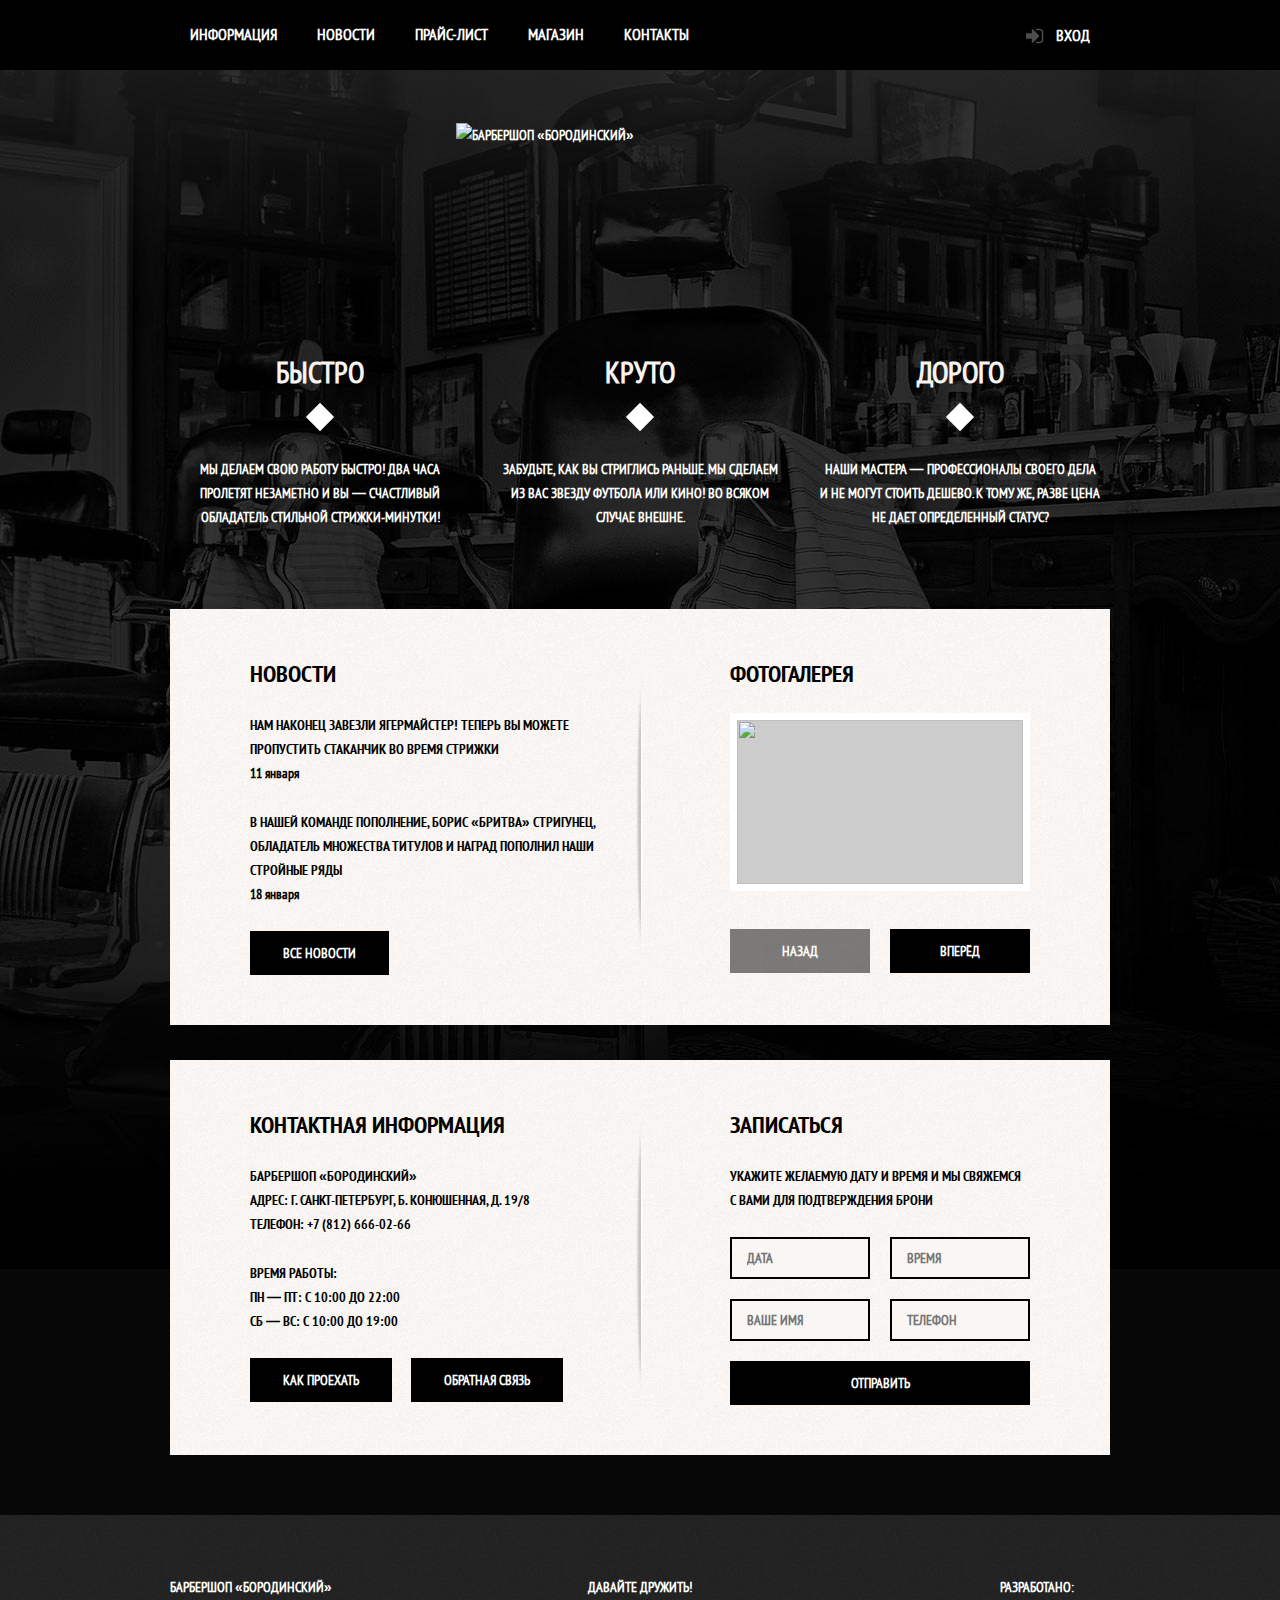
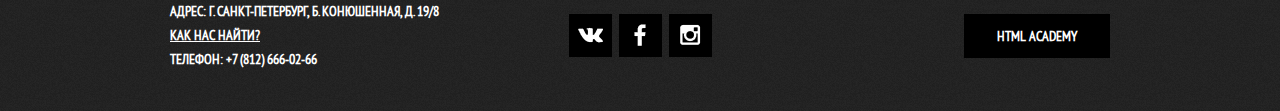
==== commit 37c3090b: "modal" ====
--- a/index.html
+++ b/index.html
@@ -131,5 +131,27 @@
         </section>
     </div>
 </footer>
+
+<div class="modal-content">
+    <button class="modal-content-close" type="button" title="Закрыть">Закрыть</button>
+    <h2 class="modal-content-title">Личный кабинет</h2>
+    <p>Введите свой логин и пароль.</p>
+    <form class="login-form" action="https://echo.htmlacademy.ru" method="post">
+        <input class="icon-user" type="text" name="login" placeholder="Логин">
+        <input class="icon-password" type="password"  name="password" placeholder="Пароль">
+        <label class="login-checkbox">
+            <input type="checkbox" name="remember">
+            <span class="checkbox-indicator"></span>
+            Запомните меня
+        </label>
+        <a class="restore" href="#">Я забыл пароль!</a>
+        <button class="btn" type="submit">Войти</button>
+    </form>
+</div>
+<div class="modal-content-map">
+    <button class="modal-content-close" type="button" title="Закрыть">Закрыть</button>
+    <div id="yandex-map"></div>
+</div>
+
 </body>
 </html>--- a/css/style.css
+++ b/css/style.css
@@ -25,7 +25,7 @@
 }
 
 h1{
-    line-height: 40px;
+    line-height: 36px;
     color: #000000;
     margin: 0;
     margin-bottom: 20px;
@@ -68,7 +68,7 @@
 .main-header {
     min-height: 70px;
     background-color: #000000;
-    margin-bottom: 60px;
+    margin-bottom: 53px;
     color: #ffffff;
 }
 
@@ -105,6 +105,7 @@
     display: block;
     font-size: 16px;
     color: #ffffff;
+    line-height: 19px;
 }
 
 .main-navigation a:hover {
@@ -116,7 +117,7 @@
 .main-navigation .active {
     position: relative;
 
-    background-color: none;
+    background-color: transparent;
 }
 
 .main-navigation .active a:hover {
@@ -248,7 +249,7 @@
     margin-bottom: 35px;
     padding: 50px 80px;
     color: #000000;
-    background: url("../img/layer 17 copy.png") no-repeat center,
+    background: url("../img/Layer17copy.png") no-repeat center,
     #f8f5f2 url("../img/barbershop-index.png");
     font-family: "PT Sans Narrow Bold", "Arial", sans-serif;
 }
@@ -267,7 +268,7 @@
 .index-content-title {
     margin: 0;
     margin-bottom: 25px;
-font-family: "PT Sans Narrow Bold", "Arial", sans-serif;
+    font-family: "PT Sans Narrow Bold", "Arial", sans-serif;
     font-size: 24px;
     line-height: 29px;
 }
@@ -421,6 +422,9 @@
 }
 
 
+.filter-items label {
+    padding-left: 40px;
+}
 
 .filter-items{
     width: 220px;
@@ -434,8 +438,6 @@
 
 .filter-checkbox, .filter-radio {
     padding-bottom: 15px;
-    padding-left: 40px;
-    position: relative;
     font-family: "PT Sans Narrow Bold", "Arial", "sans-serif";
     font-size: 14px;
     line-height: 24px;
@@ -443,33 +445,73 @@
 
 .filter-checkbox label:hover, .filter-radio label:hover{
     color: #663d15;
-}
-
-.filter-checkbox:disabled, .filter-radio:disabled{
-    opacity: 0.5;
-}
-
-.filter-checkbox input, .filter-radio input{
+    cursor: pointer;
+}
+
+
+input[type="checkbox"], input[type="radio"]{
     display: none;
 }
-
-
-.filter-checkbox::before, .filter-radio::before{
+input[type="checkbox"] + label, input[type="radio"] + label{
+position: relative;
+
+}
+
+.filter-brands input[type="checkbox"] + label::before{
     content: '';
-    position: absolute;
-    left: 0px;
-    width: 18px;
-    height: 18px;
-    border: 2px solid #000000;
     display: block;
-    cursor: pointer;
-    background: url("../img/sprite.png");
-    background-position: -7px -7px;
-
-}
-
-.filter-radio::before{
-    border-radius: 50%;
+    width: 20px;
+    height: 20px;
+    background: url("../img/sprite-checkbox.png") 0 0 no-repeat;
+    position: absolute;
+    top:0;
+    left: 0;
+}
+.filter-brands input[type="checkbox"]:checked+label::before {
+    background: url("../img/sprite-checkbox.png") 0 -20px no-repeat;
+}
+
+.filter-brands input[type="checkbox"]:disabled+label::before {
+    background: url("../img/sprite-checkbox.png") 0 -80px no-repeat;
+}
+
+.filter-brands input[type="checkbox"]:checked:disabled+label::before {
+    background: url("../img/sprite-checkbox.png") 0 -100px no-repeat;
+}
+
+input:disabled +label{
+    color: #aba9a7;
+
+}
+input:disabled +label:hover{
+    color: #aba9a7;
+    cursor: default;
+
+}
+
+
+.filter-group input[type="radio"]:checked + label::before{
+    background: url("../img/sprite-checkbox.png") 0 -60px no-repeat;
+}
+
+.filter-group input[type="radio"] + label::before {
+    content: '';
+    display: block;
+    width: 20px;
+    height: 20px;
+    position: absolute;
+    top:0;
+    left: 0;
+    background: url("../img/sprite-checkbox.png") 0 -40px no-repeat;
+}
+
+.filter-group input[type="radio"]:disabled + label::before{
+    background: url("../img/sprite-checkbox.png") 0 -120px no-repeat;
+    color: #aeacaa;
+}
+
+.filter-group input[type="radio"]:disabled:checked + label::before{
+    background: url("../img/sprite-checkbox.png") 0 -140px no-repeat;
 }
 
 
@@ -500,6 +542,9 @@
     margin-right:0 ;
 }
 
+.catalog-item:hover{
+    box-shadow: 0 0 25px rgba(0,1,1,0.3);
+}
 
 a.catalog-item-title{
     font-family: "PT Sans Narrow Bold", "Arial", "sans-serif";
@@ -521,14 +566,16 @@
 .catalog-item-buy{
     padding-left: 15px;
     font-family: "PT Sans Narrow Bold", "Arial", "sans-serif";
-    font-size: 14px;
+
     line-height: 24px;
     padding-bottom: 15px;
+    font-size: 0;
 
 }
 
 span.price{
 padding: 10px 23px;
+    font-size: 14px;
 }
 
 
@@ -543,7 +590,7 @@
     width: 45px;
     min-height: 25px;
     text-align: center;
-    padding: 10px 0px;
+    padding: 10px 0;
     border: none;
     outline: none;
     cursor: pointer;
@@ -571,7 +618,7 @@
 .breadcrumbs {
     margin: 0;
     padding: 0;
-    font-family: "PT Sans Narrow Bold";
+    font-family: "PT Sans Narrow Bold", sans-serif;
     list-style: none;
 }
 
@@ -621,6 +668,7 @@
     font-family: "PT Sans Narrow Bold", "Arial", sans-serif;
     font-size: 14px;
     line-height: 24px;
+    margin-top: 20px;
 }
 .item-gallery {
     float: left;
@@ -645,7 +693,7 @@
 }
 
 .item-small-img li:last-child {
-    padding-right: 0px;
+    padding-right: 0;
 }
 
 .item-info{
@@ -684,7 +732,7 @@
 
 .item-buy{
 margin-bottom: 70px;
-
+font-size: 0;
 }
 
 
@@ -696,7 +744,7 @@
     color: #000000;
     vertical-align: top;
     text-align: center;
-
+    font-size: 14px;
 }
 
 
@@ -893,12 +941,12 @@
 }
 
 .social-btn-vk{
-    background-position: 1px -231px;
+    background-position: -1px -229px;
 }
 
 .social-btn-fb {
 
-    background-position: 1px -149px;
+    background-position: 5px -149px;
 }
 
 .social-btn-inst {
@@ -910,12 +958,12 @@
 
 .social-btn-vk:hover {
 
-    background-position: 6px -263px;
+    background-position: 5px -260px;
 }
 
 .social-btn-fb:hover {
 
-    background-position: 6px -112px;
+    background-position: 10px -112px;
 }
 
 .social-btn-inst:hover {
@@ -962,4 +1010,200 @@
 
 
 
-
+/* Всплывающая форма */
+
+.modal-content {
+    position: absolute;
+    top: 120px;
+    left: 50%;
+display: none;
+
+    width: 300px;
+    margin-left: -230px;
+    padding: 50px 80px;
+
+    color: #000000;
+
+    background: #f8f3f0 url("img/pattern-white.jpg");
+    box-shadow: 0 30px 50px rgba(0, 0, 0, 0.7);
+}
+
+.modal-content-map {
+    position: fixed;
+    top: 50%;
+    left: 50%;
+display: none;
+
+    width: 766px;
+    height: 561px;
+    margin-top: -280px;
+    margin-left: -390px;
+
+    background: #e9e5dc url("../img/map.jpg");
+    border: 7px solid white;
+    box-shadow: 0 30px 50px rgba(0, 0, 0, 0.7);
+}
+
+.modal-content-close {
+    position: absolute;
+    top: 0;
+    right: -34px;
+
+    width: 22px;
+    height: 22px;
+
+    font-size: 0;
+
+    background-color: transparent;
+    border: 0;
+    outline: 0;
+    cursor: pointer;
+}
+
+.modal-content-close::before,
+.modal-content-close::after {
+    content: "";
+    position: absolute;
+    top: 10px;
+    left: 2px;
+
+    width: 19px;
+    height: 3px;
+    background-color: #d0d0d0;
+    border-radius: 1px;
+}
+
+.modal-content-close::before {
+    transform: rotate(45deg);
+}
+
+.modal-content-close::after {
+    transform: rotate(-45deg);
+}
+
+.modal-content h2 {
+    margin: 0;
+    margin-bottom: 20px;
+
+    font-size: 30px;
+    line-height: 42px;
+    font-family: "PT Sans Narrow Bold", "Arial", "sans-serif";
+}
+
+.modal-content p {
+    margin: 0;
+margin-bottom: -20px;
+    font-family: "PT Sans Narrow Bold", "Arial", "sans-serif";
+}
+
+.modal-content .login-form {
+    margin-top: 30px;
+    margin-bottom: 10px;
+}
+
+.login-form input[type="text"],
+.login-form input[type="password"] {
+    width: 236px;
+    margin: 0;
+    margin-bottom: 10px;
+    padding: 10px 20px;
+    padding-right: 40px;
+
+    font-size: 14px;
+    line-height: 24px;
+    font-family: "PT Sans Narrow", "Arial", sans-serif;
+    color: #000000;
+    text-transform: uppercase;
+
+    background-color: #f9f6f3;
+    border: 2px solid #000000;
+    outline: none;
+    position: relative;
+}
+
+.login-form input:focus {
+    border-color: #663d15;
+}
+
+input[type="password"] + label::after{
+    background: url("../img/User.png") no-repeat 0 0;
+    content: '';
+    display: block;
+    width: 20px;
+    height: 20px;
+    position: absolute;
+    top: -105px;
+    left: 270px;
+}
+
+
+input[type="password"] + label::before{
+    background: url("../img/Locked.png") 0 0 no-repeat;
+    content: '';
+    display: block;
+    width: 20px;
+    height: 20px;
+    position: absolute;
+    top: -45px;
+    left: 270px;
+}
+
+.login-form .restore {
+    float: right;
+text-decoration: underline;
+    color: #000000;
+}
+
+.login-form .btn {
+    width: 100%;
+    margin-top: 15px;
+}
+
+.login-checkbox input[type="checkbox"] {
+    display: none;
+}
+
+.login-checkbox {
+    position: relative;
+
+    padding-left: 30px;
+
+    cursor: pointer;
+}
+
+.login-checkbox:hover {
+    color: #663d15;
+}
+
+.login-checkbox input[type="checkbox"] + .checkbox-indicator {
+    position: absolute;
+    top: -3px;
+    left: 0;
+
+    width: 17px;
+    height: 17px;
+
+    border: 2px solid #000000;
+}
+
+.login-checkbox input[type="checkbox"]:checked + .checkbox-indicator::before,
+.login-checkbox input[type="checkbox"]:checked + .checkbox-indicator::after {
+    content: "";
+    position: absolute;
+    top: 8px;
+    left: 1px;
+
+    width: 15px;
+    height: 2px;
+
+    background-color: #000000;
+}
+
+.login-checkbox input[type="checkbox"]:checked + .checkbox-indicator::before {
+    transform: rotate(45deg);
+}
+
+.login-checkbox input[type="checkbox"]:checked + .checkbox-indicator::after {
+    transform: rotate(-45deg);
+}
+
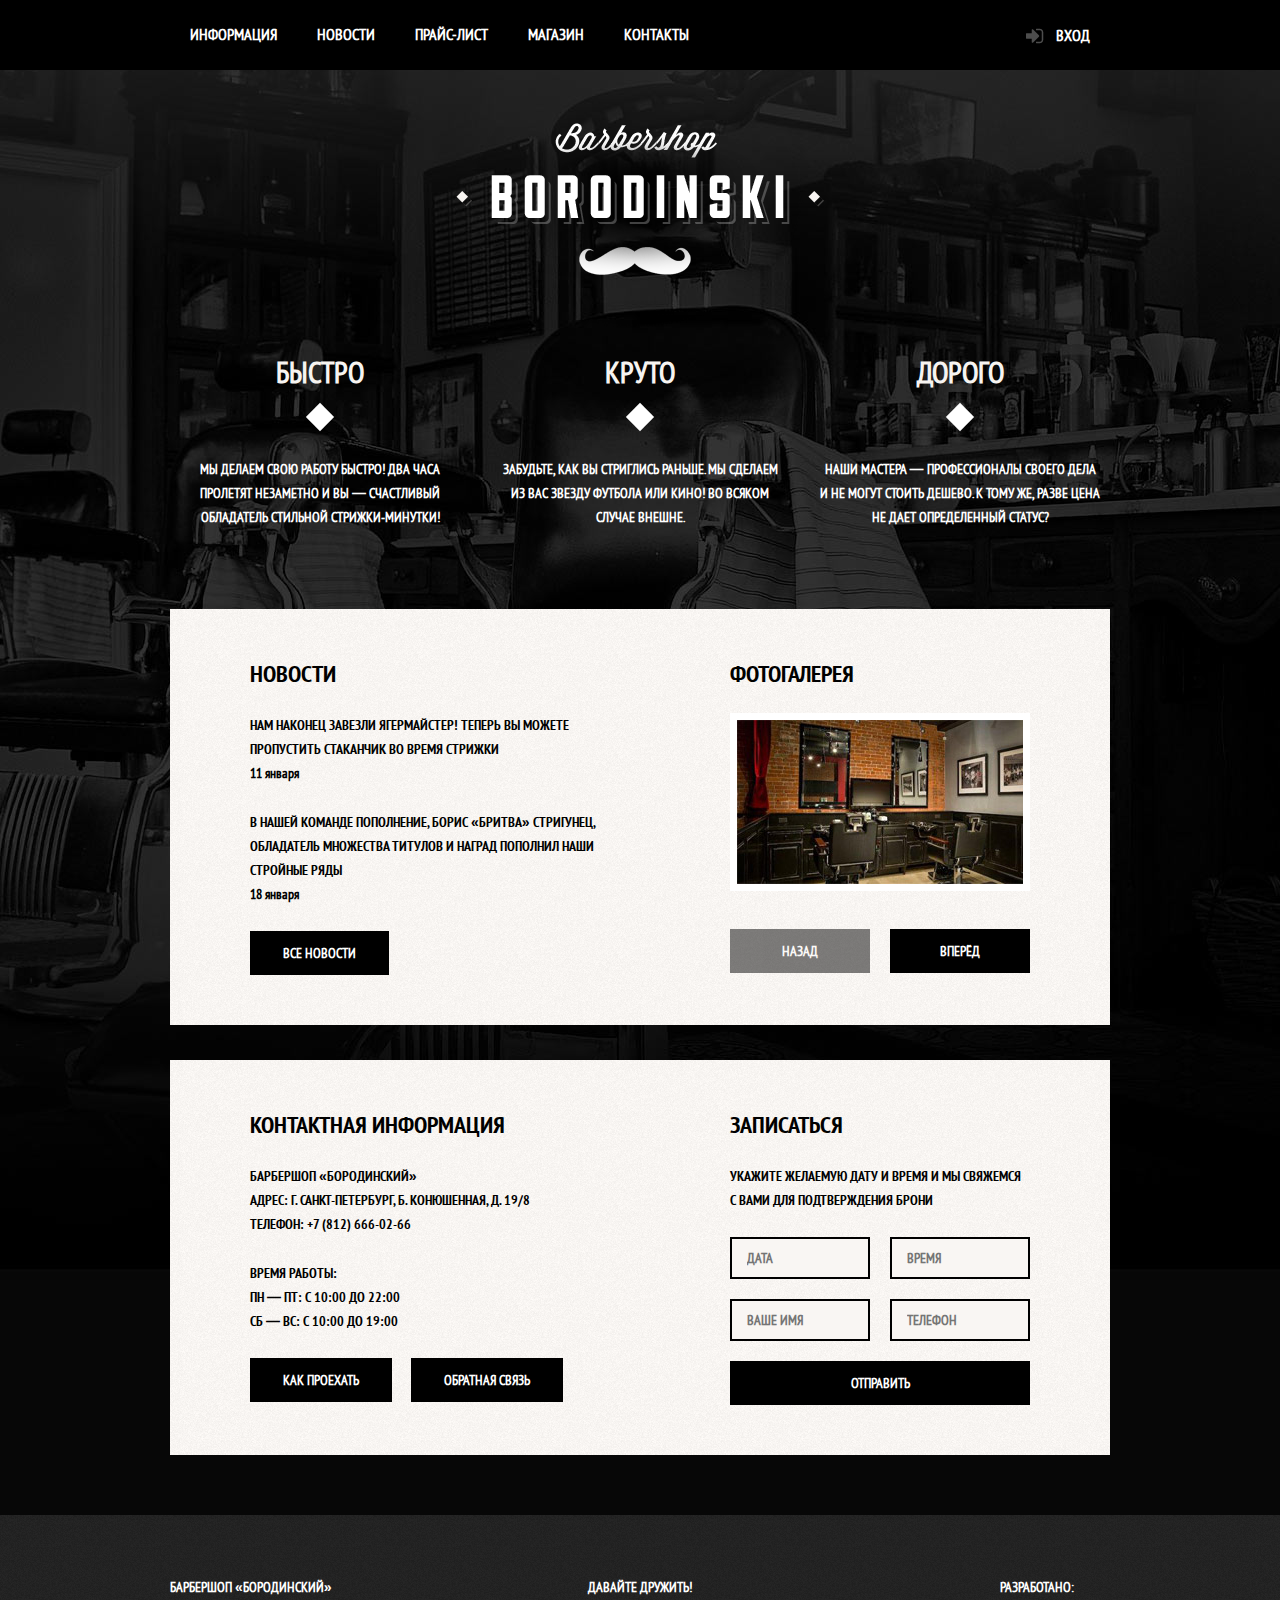
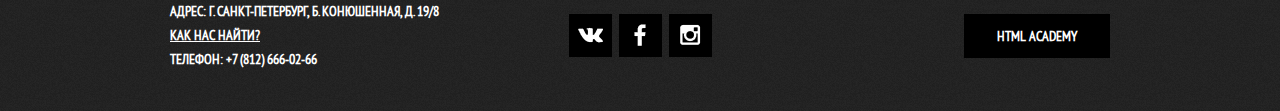
==== commit 5947220c: "поправила названия img" ====
--- a/index.html
+++ b/index.html
@@ -35,7 +35,7 @@
 </header>
 <main class="container container-index">
     <div class="index-logo">
-        <img src="img/borodinski logo.png" width="368" height="264" alt="Барбершоп «Бородинский»">
+        <img src="img/borodinski-logo.png" width="368" height="264" alt="Барбершоп «Бородинский»">
     </div>
     <section class="features clearfix">
         <div class="features-item">
@@ -74,7 +74,7 @@
             <h2 class="index-content-title">Фотогалерея</h2>
             <div class="gallery">
                 <figure class="gallery-content">
-                    <img src="img/layer 21.jpg" width="286" height="164" alt="">
+                    <img src="img/layer-21.jpg" width="286" height="164" alt="">
                 </figure>
                 <button class="btn gallery-prev" disabled>Назад</button>
                 <button class="btn gallery-next">Вперёд</button>
--- a/css/style.css
+++ b/css/style.css
@@ -249,7 +249,7 @@
     margin-bottom: 35px;
     padding: 50px 80px;
     color: #000000;
-    background: url("../img/Layer17copy.png") no-repeat center,
+    background: url("../img/layer17copy.png") no-repeat center,
     #f8f5f2 url("../img/barbershop-index.png");
     font-family: "PT Sans Narrow Bold", "Arial", sans-serif;
 }
@@ -1032,7 +1032,7 @@
     position: fixed;
     top: 50%;
     left: 50%;
-display: none;
+    display: none;
 
     width: 766px;
     height: 561px;
@@ -1126,7 +1126,7 @@
 }
 
 input[type="password"] + label::after{
-    background: url("../img/User.png") no-repeat 0 0;
+    background: url("../img/user.png") no-repeat 0 0;
     content: '';
     display: block;
     width: 20px;
@@ -1138,7 +1138,7 @@
 
 
 input[type="password"] + label::before{
-    background: url("../img/Locked.png") 0 0 no-repeat;
+    background: url("../img/locked.png") 0 0 no-repeat;
     content: '';
     display: block;
     width: 20px;
